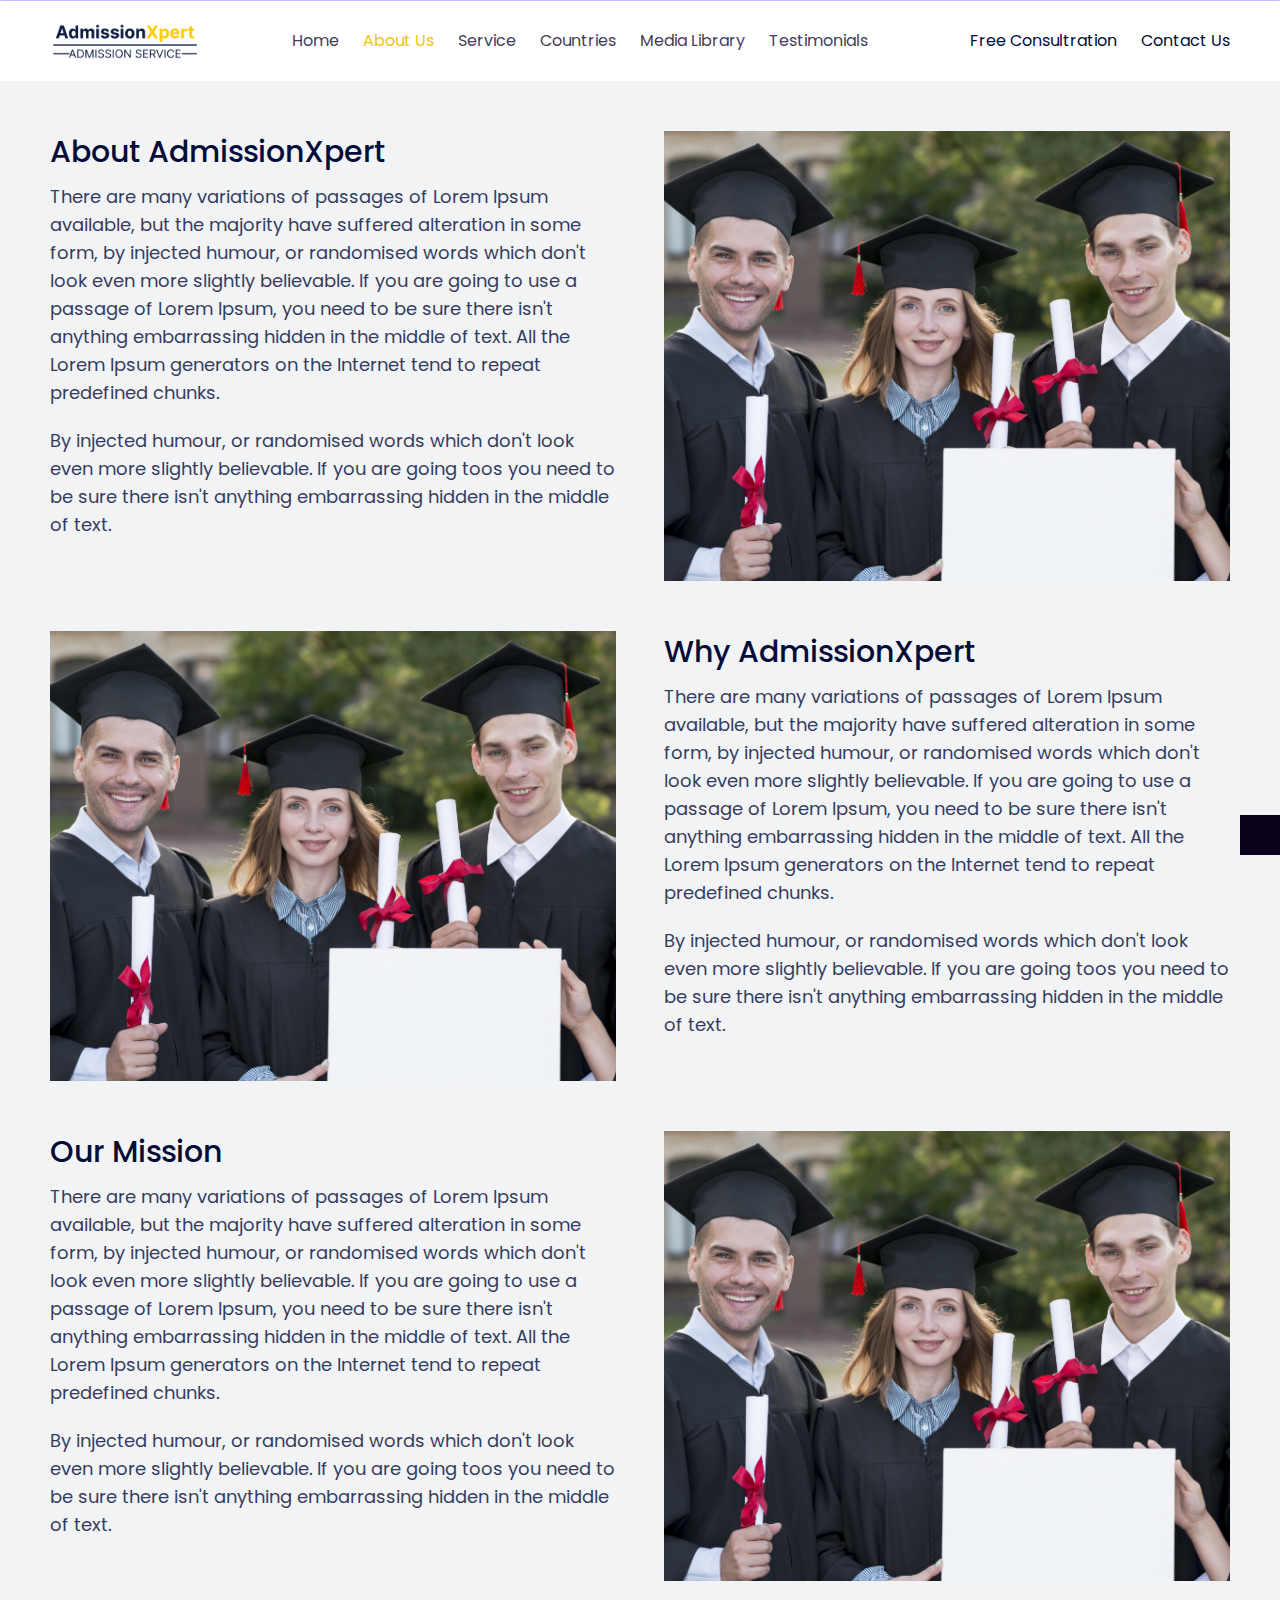
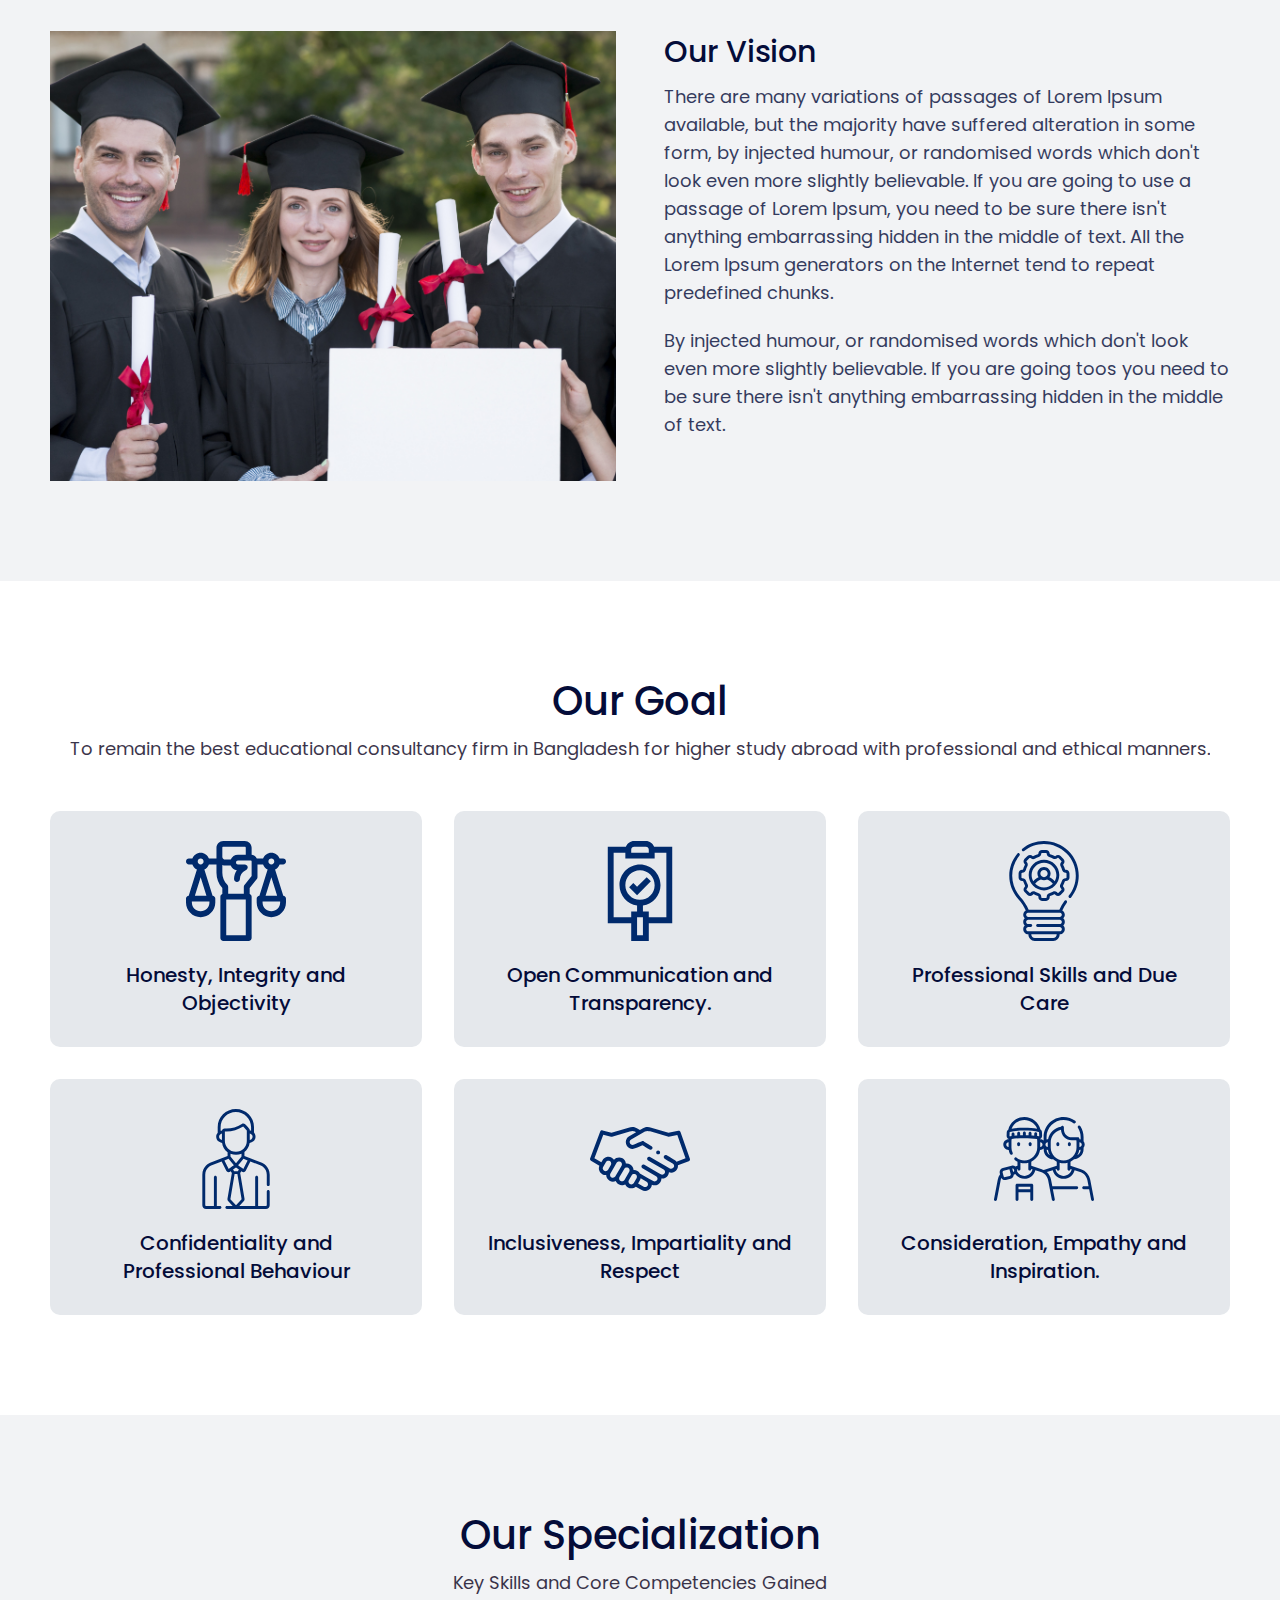
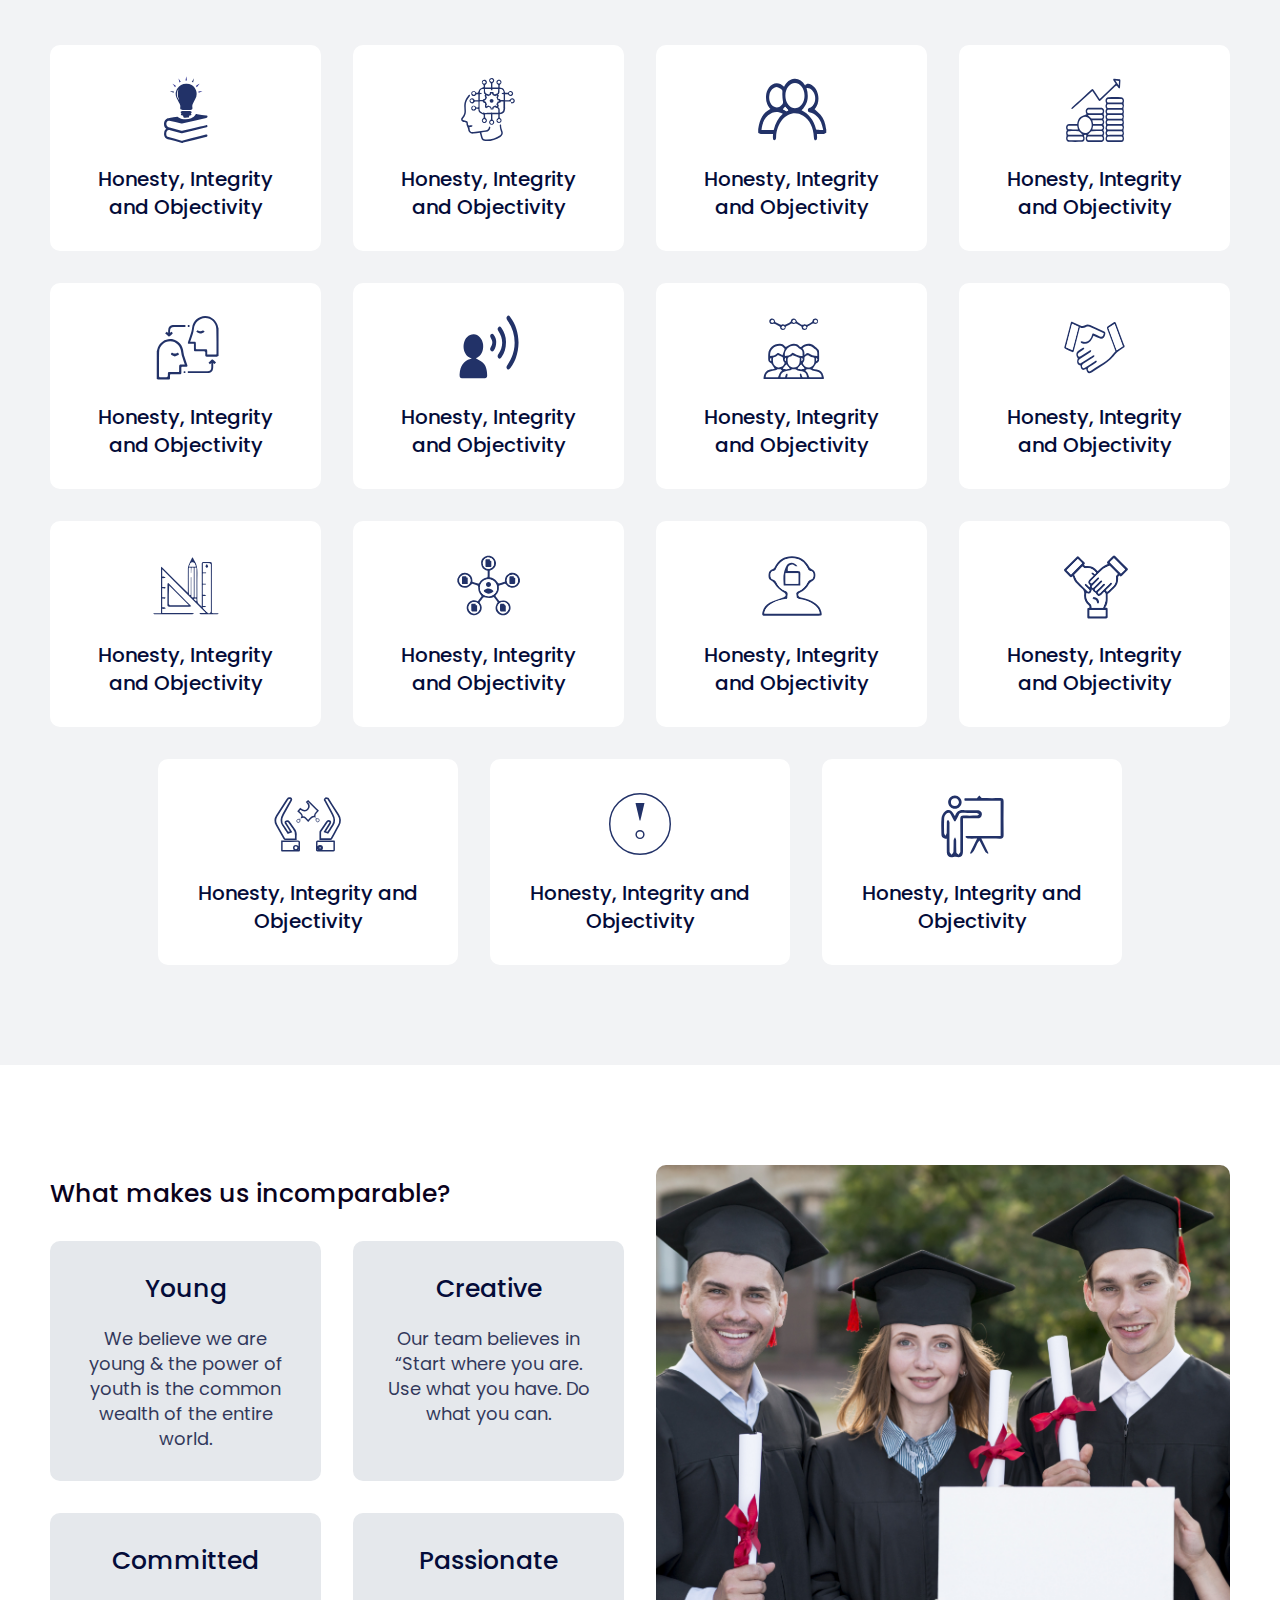
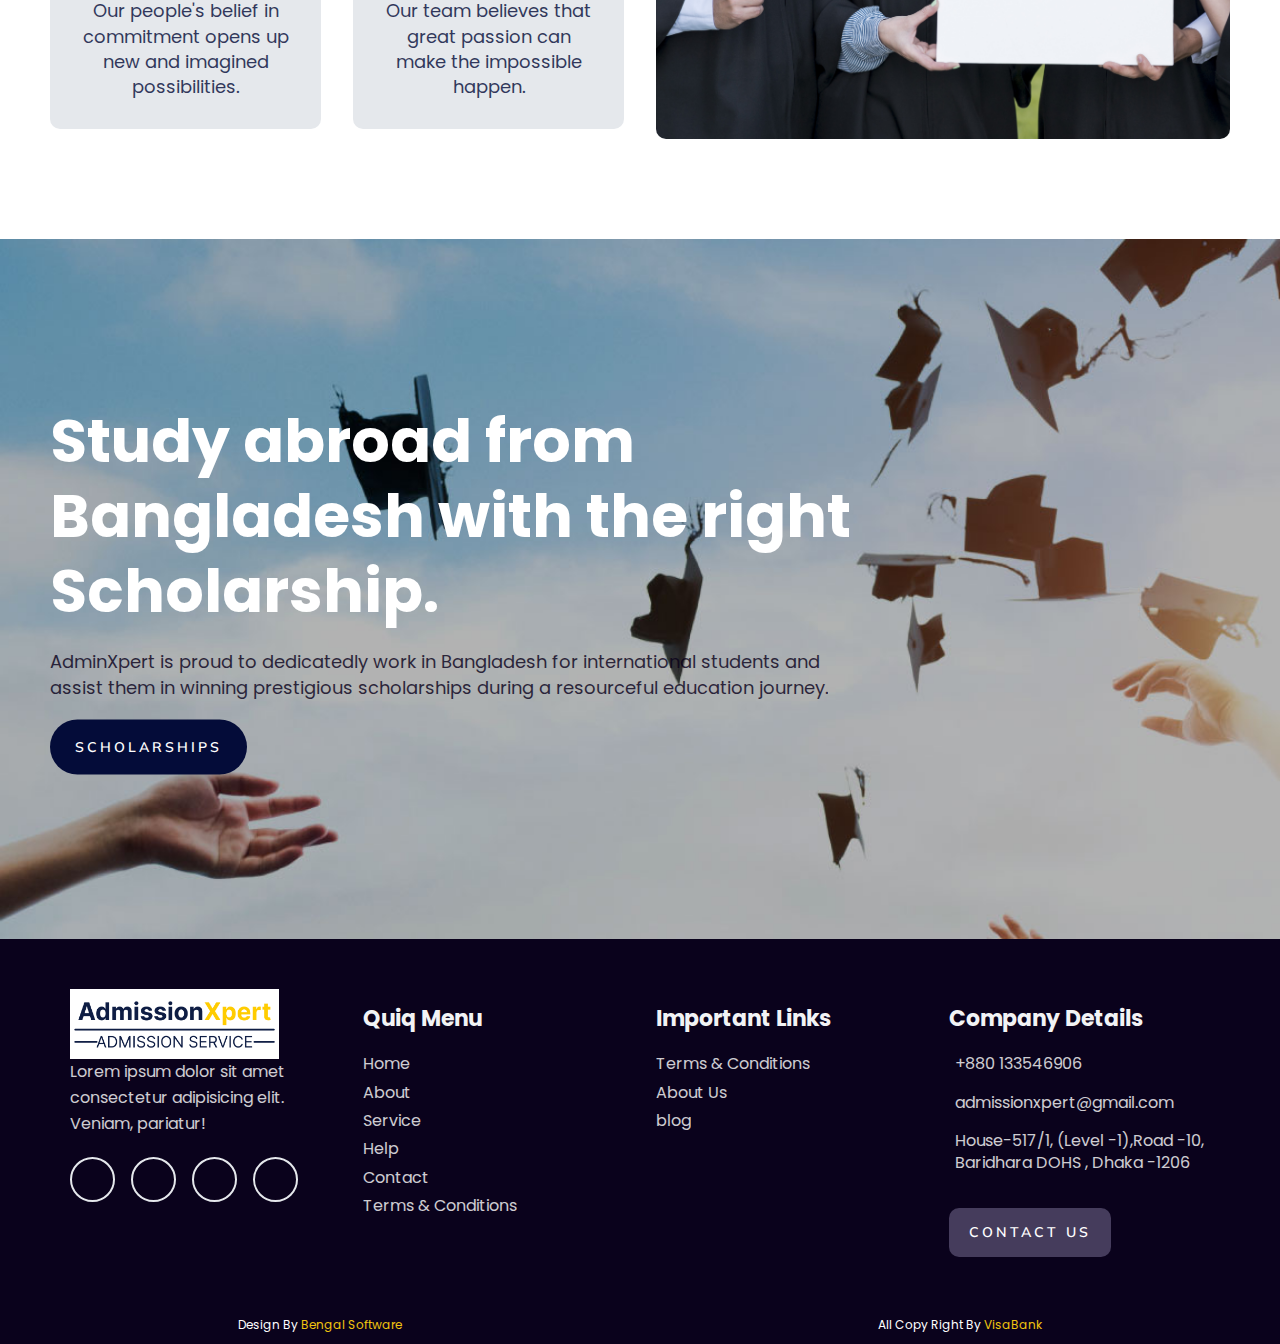
==== about.html @ 328913e7 "Fist Coomit in 2024 - Service page desing" ====
<!doctype html>
<html class="no-js" lang="zxx">
<head>
    <meta charset="utf-8">
    <meta http-equiv="x-ua-compatible" content="ie=edge">
    <title> AdmissionXpert | Home</title>
    <meta name="description" content="">
    <meta name="viewport" content="width=device-width, initial-scale=1">
    <link rel="icon" type="image/x-icon" href="/assets/img/logo/pavicon.icon">
    <link rel="manifest" href="site.webmanifest">
    
    <link rel="preconnect" href="https://fonts.googleapis.com">
    <link rel="preconnect" href="https://fonts.gstatic.com" crossorigin>
    <link href="https://fonts.googleapis.com/css2?family=Inter:wght@100;500;700&family=Open+Sans:wght@300;400;500;700&family=Poppins:wght@200;300;400;500;700;900&display=swap" rel="stylesheet">
    <script src="https://kit.fontawesome.com/9f57283aa3.js" crossorigin="anonymous"></script>
    
    <!-- Style & Responsive style sheet -->
	<link rel="stylesheet" href="assets/css/style.css">
	<link rel="stylesheet" href="assets/css/responsive.css">
</head>
<body>
    <div class="main-">
        <!-- ? Preloader Start -->
        <div id="preloader-active">
            <div class="preloader d-flex align-items-center justify-content-center">
                <div class="preloader-inner position-relative">
                    <div class="preloader-circle"></div>
                    <div class="preloader-img pere-text">
                        <img src="" alt="">
                    </div>
                </div>
            </div>
        </div>
        <!-- Header------ -->
        <header  id="fixtNavbar">
            <div class="header">
                <div class="container">
                    <div class="row">
                        <div class="col left">
                            <div class="logo">
                                <a href="./index.html">
                                    <img src="./assets/img/logo/Admissionxpert.png" alt="">
                                </a>
                            </div>
                        </div>
                        <div class="col main-nev">
                            <div class="nev">
                                <ul>
                                    <li><a href="./index.html">Home</a></li>
                                    <li>
                                        <a class="active-nav">About Us <i class="fa-solid fa-caret-down"></i></a>
                                        <div class="menu-dropdown">
                                            <ul>
                                                <li><a href="" class="active-nav"> About AdmissionXpert</a><span> > </span></li>
                                                <li><a href="./specialization.html"> Our Specialization</a><span> > </span></li>
                                                <li><a href="./ceo.html">CEO Message</a><span> > </span></li>
                                            </ul>
                                        </div>
                                    </li>
                                    <li>
                                        <a>Service <i class="fa-solid fa-caret-down"></i></a>
                                        <div class="menu-dropdown">
                                            <ul>
                                                <li><a href="./service.html">Career Counseling</a><span> > </span></li>
                                                <li><a href="./service.html">University Selection</a><span> > </span></li>
                                                <li><a href="./service.html">Course and Program Selection</a><span> > </span></li>
                                                <li><a href="./service.html">Scholarship</a><span> > </span></li>
                                                <li><a href="./service.html">Documentation</a><span> > </span></li>
                                                <li><a href="./service.html">Application</a><span> > </span></li>
                                                <li><a href="./service.html">Visa Application</a><span> > </span></li>
                                                <li><a href="./service.html">Health Insurance</a><span> > </span></li>
                                                <li><a href="./service.html">Refusal Case Analysis & Reopening</a><span> > </span></li>
                                                <li><a href="./service.html">Air Ticketing</a><span> > </span></li>
                                                <li><a href="./service.html">Overseas Job Assistance</a><span> > </span></li>
                                                <li><a href="./service.html">Migration and Skill assessment</a><span> > </span></li>
                                                <li><a href="./service.html">Investment Visa</a><span> > </span></li>
                                                <li><a href="./service.html">Work permit</a><span> > </span></li>
                                                <li><a href="./service.html">EB3 Visa</a><span> > </span></li>
                                                <li><a href="./service.html">English/PTE/Duolingo</a><span> > </span></li>
                                            </ul>
                                        </div>
                                    </li> 
                                    <li>
                                        <a>Countries <i class="fa-solid fa-caret-down"></i></a>
                                        <div class="menu-dropdown">
                                            <ul>
                                                <li><a href="">Australia</a><span> > </span></li>
                                                <li><a href="">Canada</a><span> > </span></li>
                                                <li><a href="">UK</a><span> > </span></li>
                                                <li><a href="">USA</a><span> > </span></li>
                                                <li><a href="">Malaysia</a><span> > </span></li>
                                                <li><a href="">NZ</a><span> > </span></li>
                                                <li><a href="">South Korea</a><span> > </span></li>
                                                <li><a href="">Japan</a><span> > </span></li>
                                                <li><a href="">UAE</a><span> > </span></li>
                                                <li><a href="">Finland</a><span> > </span></li>
                                                <li><a href="">Denmark</a><span> > </span></li>
                                                <li><a href="">Sweden</a><span> > </span></li>
                                                <li><a href="">France</a><span> > </span></li>
                                                <li><a href="">Italy</a><span> > </span></li>
                                                <li><a href="">Malta</a><span> > </span></li>
                                            </ul>
                                        </div>
                                    </li> 
                                    <li>
                                        <a>Media Library <i class="fa-solid fa-caret-down"></i></a>
                                        <div class="menu-dropdown">
                                            <ul>
                                                <li><a href=""> Blog's</a><span> > </span></li>
                                                <li><a href="">News & Events</a><span> > </span></li>
                                                <li><a href="">Gallery</a><span> > </span></li>
                                            </ul>
                                        </div>
                                    </li>   
                                    <li><a href="">Testimonials</a></li>      
                                </ul>
                            </div>
                        </div>
                        <div class="col right">
                            <a href="./login.html">Free Consultration</a>
                            <a href="./login.html">Contact Us</a>
                        </div>
                        <div class="col mobile-menu">
                            <span onclick="showFunction()"><i class="fa-solid fa-bars"></i></span>
                        </div>
                    </div>
                </div>
                <div class="mobile-nav"  id="showMenu">
                    <ul>
                        <li><a href="./index.html" class="active-nav">Home</a></li>
                        <li><a href="./about.html">About Us</a></li>
                        <li>
                            <a onclick="showMoileMenuOne()">Services <i class="fa-solid fa-caret-down" id="mobileMenuIconOne"></i></a>
                            <div class="mobile-dropdown" id="mobileDropdownOne">
                                <ul>
                                    <li><a onclick="showRequestForm()">List Property</a></li>
                                    <li><a href="./nrb-service.html">NRB Service</a></li>
                                    <li><a href="./home-loan.html">Home Loan Assinstace</a></li>
                                </ul>
                            </div>
                        </li>
                        <li>
                            <a onclick="showMoileMenuTwo()">Media Library <i class="fa-solid fa-caret-down" id="mobileMenuIconTwo"></i></a>
                            <div class="mobile-dropdown" id="mobileDropdownTwo">
                                <ul>
                                    <li><a href="">Youtube Video</a></li>
                                    <li><a href="">Facebook Video</a></li>
                                    <li><a href="./blog.html">Blog's</a></li>
                                </ul>
                            </div>
                        </li>
                        <li><a href="./contact.html">Contact</a></li>  
                    </ul>
                    <div class="menu-logo">
                        <!-- <img src="./assets/img/logo/Visa bank.png" alt=""> -->
                    </div>
                </div>
            </div>
        </header>
        <!-- About admission xpert----- -->
        <section class="ser-details">
            <div class="container">
                <div class="ser-details-content">
                    <div class="left">
                        <h3>About AdmissionXpert</h3>
                        <p>There are many variations of passages of Lorem Ipsum available, but the majority have suffered alteration in some form, by injected humour, or randomised words which don't look even more slightly believable. If you are going to use a passage of Lorem Ipsum, you need to be sure there isn't anything embarrassing hidden in the middle of text. All the Lorem Ipsum generators on the Internet tend to repeat predefined chunks.</p>
                        
                        <p>By injected humour, or randomised words which don't look even more slightly believable. If you are going toos you need to be sure there isn't anything embarrassing hidden in the middle of text.</p>
                    </div>
                    <div class="right">
                        <div class="ser-img-wrapper">
                            <img src="./assets/img/gallery/commonImage.jpg" alt="">
                        </div>
                    </div>
                </div>
                <div class="ser-details-content">
                    <div class="left">
                        <h3>Why AdmissionXpert</h3>
                        <p>There are many variations of passages of Lorem Ipsum available, but the majority have suffered alteration in some form, by injected humour, or randomised words which don't look even more slightly believable. If you are going to use a passage of Lorem Ipsum, you need to be sure there isn't anything embarrassing hidden in the middle of text. All the Lorem Ipsum generators on the Internet tend to repeat predefined chunks.</p>
                        
                        <p>By injected humour, or randomised words which don't look even more slightly believable. If you are going toos you need to be sure there isn't anything embarrassing hidden in the middle of text.</p>
                    </div>
                    <div class="right">
                        <div class="ser-img-wrapper">
                            <img src="./assets/img/gallery/commonImage.jpg" alt="">
                        </div>
                    </div>
                </div>
                <div class="ser-details-content">
                    <div class="left">
                        <h3>Our Mission</h3>
                        <p>There are many variations of passages of Lorem Ipsum available, but the majority have suffered alteration in some form, by injected humour, or randomised words which don't look even more slightly believable. If you are going to use a passage of Lorem Ipsum, you need to be sure there isn't anything embarrassing hidden in the middle of text. All the Lorem Ipsum generators on the Internet tend to repeat predefined chunks.</p>
                        
                        <p>By injected humour, or randomised words which don't look even more slightly believable. If you are going toos you need to be sure there isn't anything embarrassing hidden in the middle of text.</p>
                    </div>
                    <div class="right">
                        <div class="ser-img-wrapper">
                            <img src="./assets/img/gallery/commonImage.jpg" alt="">
                        </div>
                    </div>
                </div>
                <div class="ser-details-content">
                    <div class="left">
                        <h3>Our Vision</h3>
                        <p>There are many variations of passages of Lorem Ipsum available, but the majority have suffered alteration in some form, by injected humour, or randomised words which don't look even more slightly believable. If you are going to use a passage of Lorem Ipsum, you need to be sure there isn't anything embarrassing hidden in the middle of text. All the Lorem Ipsum generators on the Internet tend to repeat predefined chunks.</p>
                        
                        <p>By injected humour, or randomised words which don't look even more slightly believable. If you are going toos you need to be sure there isn't anything embarrassing hidden in the middle of text.</p>
                    </div>
                    <div class="right">
                        <div class="ser-img-wrapper">
                            <img src="./assets/img/gallery/commonImage.jpg" alt="">
                        </div>
                    </div>
                </div>
            </div>
        </section>
        <!-- Out Goal-------------- -->
        <section class="goal">
            <div class="container">
                <div class="goal-content">
                    <div class="goal-header">
                        <h1 class="title">Our Goal</h1>
                        <p class="sub-title">To remain the best educational consultancy firm in Bangladesh for higher study abroad with professional and ethical manners.</p>
                    </div>
                    <div class="goal-body">
                        <div class="card">
                            <div class="img-wrapper">
                                <img src="./assets/img/project-logo/fair.svg" alt="">
                            </div>
                            <h3>Honesty, Integrity and Objectivity</h3>
                        </div>
                        <div class="card">
                            <div class="img-wrapper">
                                <img src="./assets/img/project-logo/transparency.svg" alt="">
                            </div>
                            <h3>Open Communication and Transparency.</h3>
                        </div>
                        <div class="card">
                            <div class="img-wrapper">
                                <img src="./assets/img/project-logo/skill.svg" alt="">
                            </div>
                            <h3>Professional Skills and Due Care</h3>
                        </div>
                        <div class="card">
                            <div class="img-wrapper">
                                <img src="./assets/img/project-logo/employee.svg" alt="">
                            </div>
                            <h3>Confidentiality and Professional Behaviour</h3>
                        </div>
                        <div class="card">
                            <div class="img-wrapper">
                                <img src="./assets/img/project-logo/handshake.svg" alt="">
                            </div>
                            <h3>Inclusiveness, Impartiality and Respect</h3>
                        </div>
                        <div class="card">
                            <div class="img-wrapper">
                                <img src="./assets/img/project-logo/friend.svg" alt="">
                            </div>
                            <h3>Consideration, Empathy and Inspiration.</h3>
                        </div>
                    </div>
                </div>
            </div>
        </section>
        <!-- Out Specialization-------------- -->
        <section class="Specialization">
            <div class="container">
                <div class="Specialization-content">
                    <div class="Specialization-header">
                        <h1 class="title">Our Specialization</h1>
                        <p class="sub-title">Key Skills and Core Competencies Gained</p>
                    </div>
                    <div class="Specialization-body">
                        <div class="card">
                            <div class="img-wrapper">
                                <img src="./assets/img/project-logo/knowledge.svg" alt="">
                            </div>
                            <h3>Honesty, Integrity and Objectivity</h3>
                        </div>
                        <div class="card">
                            <div class="img-wrapper">
                                <img src="./assets/img/project-logo/Intelligence.svg" alt="">
                            </div>
                            <h3>Honesty, Integrity and Objectivity</h3>
                        </div>
                        <div class="card">
                            <div class="img-wrapper">
                                <img src="./assets/img/project-logo/student-life.svg" alt="">
                            </div>
                            <h3>Honesty, Integrity and Objectivity</h3>
                        </div>
                        <div class="card">
                            <div class="img-wrapper">
                                <img src="./assets/img/project-logo/marketing.svg" alt="">
                            </div>
                            <h3>Honesty, Integrity and Objectivity</h3>
                        </div>
                        <div class="card">
                            <div class="img-wrapper">
                                <img src="./assets/img/project-logo/empathy.svg" alt="">
                            </div>
                            <h3>Honesty, Integrity and Objectivity</h3>
                        </div>
                        <div class="card">
                            <div class="img-wrapper">
                                <img src="./assets/img/project-logo/voice-tones.svg" alt="">
                            </div>
                            <h3>Honesty, Integrity and Objectivity</h3>
                        </div>
                        <div class="card">
                            <div class="img-wrapper">
                                <img src="./assets/img/project-logo/customer-needs.svg" alt="">
                            </div>
                            <h3>Honesty, Integrity and Objectivity</h3>
                        </div>
                        <div class="card">
                            <div class="img-wrapper">
                                <img src="./assets/img/project-logo/relationships.svg" alt="">
                            </div>
                            <h3>Honesty, Integrity and Objectivity</h3>
                        </div>
                        <div class="card">
                            <div class="img-wrapper">
                                <img src="./assets/img/project-logo/creative.svg" alt="">
                            </div>
                            <h3>Honesty, Integrity and Objectivity</h3>
                        </div>
                        <div class="card">
                            <div class="img-wrapper">
                                <img src="./assets/img/project-logo/multiple-tasks.svg" alt="">
                            </div>
                            <h3>Honesty, Integrity and Objectivity</h3>
                        </div>
                        <div class="card">
                            <div class="img-wrapper">
                                <img src="./assets/img/project-logo/open-mind.svg" alt="">
                            </div>
                            <h3>Honesty, Integrity and Objectivity</h3>
                        </div>
                        <div class="card">
                            <div class="img-wrapper">
                                <img src="./assets/img/project-logo/teamwork.svg" alt="">
                            </div>
                            <h3>Honesty, Integrity and Objectivity</h3>
                        </div>
                        <div class="card">
                            <div class="img-wrapper">
                                <img src="./assets/img/project-logo/effective-work.svg" alt="">
                            </div>
                            <h3>Honesty, Integrity and Objectivity</h3>
                        </div>
                        <div class="card">
                            <div class="img-wrapper">
                                <img src="./assets/img/project-logo/attention.svg" alt="">
                            </div>
                            <h3>Honesty, Integrity and Objectivity</h3>
                        </div>
                        <div class="card">
                            <div class="img-wrapper">
                                <img src="./assets/img/project-logo/training.svg" alt="">
                            </div>
                            <h3>Honesty, Integrity and Objectivity</h3>
                        </div>
                    </div>
                </div>
            </div>
        </section>
        <!--incomparable section--------------------------- -->
        <section class="incomparable">
            <div class="container">
                <div class="incomparable-content">
                    <div class="left">
                        <h3>What makes us incomparable?</h3>
                        <div class="left-body">
                            <div class="card">
                                <h3>Young</h3>
                                <p>We believe we are young & the power of youth is the common wealth of the entire world.</p>
                            </div>
                            <div class="card">
                                <h3>Creative</h3>
                                <p>Our team believes in “Start where you are. Use what you have. Do what you can.</p>
                            </div>
                            <div class="card">
                                <h3>Committed</h3>
                                <p>Our people's belief in commitment opens up new and imagined possibilities.</p>
                            </div>
                            <div class="card">
                                <h3>Passionate</h3>
                                <p>Our team believes that great passion can make the impossible happen.</p>
                            </div>
                        </div>
                    </div>
                    <div class="right">
                        <div class="img-wrapper">
                            <img src="./assets/img/gallery/commonImage.jpg" alt="">
                        </div>
                    </div>
                </div>
            </div>
        </section>
        <!-- Scholarship----------------- -->
        <section class="scholarship">
            <div class="container">
                <div class="scholarship-content">
                    <div class="scholarship-body">
                        <h1>Study abroad from Bangladesh with the right Scholarship.</h1>
                        <p>AdminXpert is proud to dedicatedly work in Bangladesh for international students and assist them in winning prestigious scholarships during a resourceful education journey.</p>
                        <a href="" class="btn">Scholarships <i class="fa-solid fa-arrow-right-long"></i></a>
                    </div>
                </div>
            </div>
        </section>


        <!--? Footer Section--------------------------------->
        <footer>
            <section class="footer">
                <div class="container">
                    <div class="footer-content">
                        <div class="row">
                            <div class="col">
                                <img src="./assets/img/logo/Admissionxpert.png" alt="">
                                <!-- <h3>Real Estate</h3> -->
                                <p>Lorem ipsum dolor sit amet consectetur adipisicing elit. Veniam, pariatur!</p>
                                <div class="social-icon">
                                    <a href="#"><i class="fa-brands fa-facebook-f"></i></a>
                                    <a href="#"><i class="fa-brands fa-twitter"></i></a>
                                    <a href="#"><i class="fa-brands fa-youtube"></i></a>
                                    <a href="#"><i class="fa-brands fa-instagram"></i></i></i></a>
                                </div>
                            </div>
                            <div class="col">
                                <h3>Quiq Menu</h3>
                                <ul>
                                    <li><a href="./index.html">Home</a></li>
                                    <li><a href="./about.html">About</a></li>
                                    <li><a href="./service.html">Service</a></li>
                                    <li><a href="">Help</a></li>
                                    <li><a href="./contact.html">Contact</a></li>
                                    <li><a href="">Terms & Conditions</a></li>
                                </ul>
                            </div>
                            <div class="col">
                                <h3>Important Links</h3>
                                <ul>
                                    <li><a href="">Terms & Conditions</a></li>
                                    <li><a href="./about.html">About Us</a></li>
                                    <li><a href="./blog.html">blog</a></li>
                                </ul>
                            </div>
                            <div class="col">
                                <h3>Company Details</h3>
                                <ul>
                                    <li class="footer-address"><i class="fa-solid fa-phone"></i><a href=""> +880 133546906</a></li>
                                    <li class="footer-address"><i class="fa-solid fa-phone"></i><a href=""> admissionxpert@gmail.com</a></li>
                                    <li class="footer-address"><i class="fa-solid fa-location-dot"></i> <a href="">House-517/1, (Level -1),Road -10, Baridhara DOHS , Dhaka -1206</a></li>
                                </ul>
                                <a href="./contact.html" class="btn">Contact Us</a>
                            </div>
                        </div>
                    </div>
                </div>
                <div class="footer-end">
                    <div class="left">
                        <i class="fa-sharp fa-regular fa-copyright"></i>
                        Design By <span><a href="https://www.bengalsoftware.com/" target="_blank" title="Visit Our Website">Bengal Software</a></span>
                    </div>
                    <div class="right">
                        <i class="fa-sharp fa-regular fa-copyright"></i>
                        All Copy Right By <span>VisaBank</span>
                    </div>
                </div>
            </section>
        </footer>
        <!-- Messenger----- -->
        <!-- <div class="messenger" onclick="showRequestForm()">
            <i class="fa-brands fa-facebook-messenger"></i>
        </div> -->
        <!-- WhatsApp----- -->
        <!-- <div class="whatsapp" onclick="showRequestForm()">
            <i class="fa-brands fa-whatsapp"></i>
        </div> -->
        <!-- Requst Form -->
        <div class="request-form" id="request-form">
            <div class="request-form-header">
                <h3>Submit Request</h3>
                <i onclick="closerRequestForm()" class="fa-solid fa-xmark"></i>
            </div>
            <div class="subtitle">
                <p>Please provide all the necessary information below for a more efficient and effective service.</p>
            </div>
            <div class="request-form-body">
                <form action="#">
                    <div class="row">
                        <label for="name">Name</label>
                        <input type="text" name="name" id="" class="name" placeholder="Enter Your Full Name"> 
                    </div>
                    <div class="row">
                        <label for="phone">Email</label>
                        <input type="text" name="phone" id="" class="phone" placeholder="Enter Your Email"> 
                    </div>
                    <div class="row">
                        <label for="phone">Phone</label>
                        <input type="text" name="phone" id="" class="phone" placeholder="Enter Your Full Phone"> 
                    </div>
                    <div class="row">
                        <label for="subbject">Purpose</label>
                        <select class="slider-input" name="" id="">
                            <option value="one">Sell</option>
                            <option value="one">Rent</option>
                        </select>
                    </div>
                    <div class="row">
                        <label for="subbject">Property type</label>
                        <select class="slider-input" name="" id="">
                            <option value="one">Residential</option>
                            <option value="one">Commercial</option>
                            <option value="one">Land</option>
                        </select>
                    </div>
                    <div class="row">
                        <label for="subbject">Select Location</label>
                        <select class="slider-input" name="" id="">
                            <option value="one">Badda</option>
                            <option value="one">Uttura</option>
                            <option value="one">Bashundhara</option>
                            <option value="one">Rampura</option>
                            <option value="one">Mirpur</option>
                        </select>
                    </div>
                    <button class="btn">Send Request</button>
                </form>
            </div>
        </div>

        <!-- Scroll Up -->
        <div id="back-top" title="Go to Top">
            <a href="./index.html"> <i class="fas fa-level-up-alt"></i></a>
        </div>
    </div>
    <!-- JS here -->

    <script src="./assets/js/vendor/modernizr-3.5.0.min.js"></script>
    <!-- Jquery, Popper, Bootstrap -->
    <!-- <script src="./assets/js/vendor/jquery-1.12.4.min.js"></script> -->
    <script src="./assets/js/popper.min.js"></script>
    <script src="./assets/js/bootstrap.min.js"></script>
    <!-- Jquery Mobile Menu -->
    <script src="./assets/js/jquery.slicknav.min.js"></script>

    <!-- Jquery Slick , Owl-Carousel Plugins -->
    <script src="./assets/js/owl.carousel.min.js"></script>
    <script src="./assets/js/slick.min.js"></script>
    <!-- One Page, Animated-HeadLin -->
    <script src="./assets/js/wow.min.js"></script>
    <script src="./assets/js/animated.headline.js"></script>
    <script src="./assets/js/jquery.magnific-popup.js"></script>

    <!-- Date Picker -->
    <script src="./assets/js/gijgo.min.js"></script>
    <!-- Nice-select, sticky -->
    <script src="./assets/js/jquery.nice-select.min.js"></script>
    <script src="./assets/js/jquery.sticky.js"></script>
    <!-- Progress -->
    <script src="./assets/js/jquery.barfiller.js"></script>
    
    <!-- counter , waypoint,Hover Direction -->
    <script src="./assets/js/jquery.counterup.min.js"></script>
    <script src="./assets/js/waypoints.min.js"></script>
    <script src="./assets/js/jquery.countdown.min.js"></script>
    <script src="./assets/js/hover-direction-snake.min.js"></script>

    <!-- contact js -->
    <script src="./assets/js/contact.js"></script>
    <script src="./assets/js/jquery.form.js"></script>
    <script src="./assets/js/jquery.validate.min.js"></script>
    <script src="./assets/js/mail-script.js"></script>
    <script src="./assets/js/jquery.ajaxchimp.min.js"></script>
    
    <!-- Jquery Plugins, main Jquery -->	
    <script src="./assets/js/plugins.js"></script>
    <script src="./assets/js/main.js"></script>

    <!-- Script Js -->
    <script src="./assets/js/script.js"></script>
    
    </body>
</html>
---- assets/css/style.css ----
/* Theme Description
-------------------------------------------------

	  Theme Name:
	  Author:
	  Support:
	  Description:
	  Version:
	  
------------------------------------------------- 
*/
/* CSS Index
-------------------------------------------------

	1. Theme default css
	2. header
	3. slider
	4. about-area
	5. features-box
	6. department
	7. team
	8. video-area
	9. counter
	10. footer

-------------------------------------------------
*/
/*--------------- ---- Responsive --------------------------*/
/*-------------   Color Variable  --------------*/
@import url("https://fonts.googleapis.com/css2?family=Muli:wght@300;400;500;600;700;800;900&display=swap");
/* line 33, C:/Users/HP/Desktop/jun-2020/278.Internet_service/assets/scss/_color.scss */

/**************************************************************/
/*********************** Default Style ************************/
/**************************************************************/
/* ********************** */
/* DEFAULT COLOR VARIAVLE FOR ALL ELEMENTS*/
/* ********************** */

:root{
  --primary-color: #f1c40f;
  --secondary-color: #040C39;
  --secondary-over-dark-color: #453c5c;
  
  --white-color: #ffffff;
  --light-bg-color: #f2f3f5;
  --light-text-color: #7cB99a;
  --border-color: #e5e8ec;
  --dark-color: #0a021c;
  
  --font-small: 13px;
  --font-smaller: 11px;

  --fW3: 300;
  --fW4: 400;
  --fW6: 600;
  --fW7: 700;
  --fW8: 800;
}

/* ********************** */
/* DEFAULT COLOR VARIAVLE FOR ALL ELEMENTS*/
/* ********************** */



/* ********************** */
/* DEFAULT CSS FOR ALL ELEMENTS*/
/* ********************** */
*{
  padding: 0;
  margin: 0;
}
*,::before,::after{
  box-sizing: border-box;
}

body{
  font-family: 'Inter', sans-serif;
  font-family: 'Open Sans', sans-serif;
  font-family: 'Poppins', sans-serif;
  font-size: 16px;
  font-weight: 400;
  line-height: 1.4;
  color: var(--dark-color);
  background-color: var(--white-color);
}
a{
  text-decoration: none;
  color: inherit;
  -webkit-tap-highlight-color: transparent;
}
p{
  opacity: 80%;
}
ul{
  list-style: none;
}
img{
  max-width: 100%; 
  vertical-align: middle;
}
strong{
  font-weight: 800;
}
table{
  border-collapse: collapse; 
  border-spacing: 0;
}
input::placeholder{
  font:inherit;
}
h1,h2,h3,h4{
  font-family: 'Poppins', sans-serif;
}
h1{
  font-size: calc(1.3em + 1vw);
  font-weight: 800;
  line-height: 1;
}
h2{
  font-size: 2.5em;
}
h3{
  font-size: 1.2em;
  font-weight: 700;
}
h4{
  font-size: 1em;
  font-weight: 600;
}
.active{
  background-color: var(--primary-color) !important;
}
.active-nav{
  color: var(--primary-color) !important;
}
.active-dropdown{
  color: var(--primary-color) !important;
}
.title{
  font-size: 40px;
  margin-bottom: 15px;
  color: var(--secondary-color);
  font-weight: 500;
  text-align: center;
}
.sub-title{
  font-size: 18px;
  text-align: center;
}
/* ********************** */
/* DEFAULT CSS FOR ALL ELEMENTS*/
/* ********************** */



/* ********************** */
/* REUSED CSS FOR STYLE*/
/* ********************** */
.container{
  max-width: 1200px;
  margin: 0 auto;
  padding: 0 10px;
}
.colum{
  margin-left: 0.938em;
  margin-right: 0.938em;
}
.colum .row{
  padding: 0.938em;
}
.flexwrap{
  display: flex;
  flex-wrap: wrap;
}
.flexcenter{
  display: flex;
  align-items: center;
  justify-content: center;
}
.flexitem{
  display: flex;
  align-items: center;
}
.fextcol{
  display: flex;
  flex-direction: column;
  gap: 1em;
}



.main-links a:hover{
  color: var(--secondary-color);
}
.second-links a:hover{
  color: var(--light-text-color);
}

.icon-small, .icon-large{
  display: flex;
  align-items: center;
  padding: 0 0.25em;
  font-weight: normal;
}
.icon-small{
  font-size: 1.25em;
  margin-left: auto;
}
.icon-large{
  font-size: 1.75em;
  padding: 0 0.75 0 0;
}
.btn {
  background: var(--secondary-color);
  color: #ffffff;
  display: inline-block;
  padding: 18px 25px;
  font-family: "Muli", sans-serif;
  font-size: 14px;
  font-weight: 600;
  border: 0;
  border-radius: 50px;
  letter-spacing: 3px;
  text-align: center;
  text-transform: uppercase;
  cursor: pointer;
  text-decoration: none;
  transition: all .3s;
}
.btn:hover {
  background: var(--primary-color);

}

.effective-btn {
  width: 320px;
  height: 60px;
  text-align: left;
  display: block;
  border: 2px solid var(--primary-color);
  font-size: 20px;
  line-height: 60px;
  margin-top: 4%;
  border-radius: 50px;
  color: rgb(255, 255, 255);
  font-weight: 500;
  cursor: pointer;
  transition: all 0.3s ease 0s;
  position: relative;
  padding: 0px 20px;
  text-decoration: none;
  z-index: 2;
}

.effective-btn i {
  width: 58px;
  height: 58px;
  border-radius: 100px;
  background-color: var(--primary-color);
  display: inline-block;
  line-height: 58px;
  position: absolute;
  top: -1px;
  right: -1px;
  text-align: right;
  padding-right: 18px;
  z-index: -1;
  transition: all 0.3s ease 0s;
}

.effective-btn:hover i {
  width: 320px;
  color: rgb(255, 255, 255);
}

.light-btn{
  font-size: 16px;
  font-weight: 300;
  color: var(--secondary-dark-color);
  transition: .3s;
}
.light-btn:hover{
  color: var(--primary-color);
}
.effective-btn:hover {
  color: rgb(255, 255, 255);
  text-decoration: none;
}
.carusal-btn{
  padding: 10px 20px;
  border: transparent;
  background-color: var(--primary-color);
  color: var(--white-color);
  cursor: pointer;
  transition: .3s;
}
.carusal-btn:hover{
  background-color: var(--secondary-dark-color);
}
a{
  text-decoration: none;
}
ul{
  list-style: none;
}
.sticky {
  position: fixed;
  top: 0;
  width: 100%;
  z-index: 9999;
}
div#preloader-active {
  height: 1px;
}
/* Header--------------------------------------------------------------------- */
.main{
  position: relative;
}
.header{
  width: 100%;
  height: 80px;
  background-color: var(--white-color);
  color: var(--secondary-color);
  position: relative;
  box-shadow: 0px 0px 3px #794afa;
}
.header .row{
  display: flex;
  flex-direction: row;
  flex-wrap: wrap;
  justify-content: space-between;
  align-items: center;
  gap: 1em;
}
.header .row .col{
  /* flex: 1; */
  width: fit-content;
}
.header .row .col .logo{
  width: fit-content;
  position: relative;
  /* padding-left: 5px; */
}
.header .row .col .logo img{
  width: auto;
  height: 60px;
  cursor: pointer;
  padding: 5px 0;
}
.header .row .col .nev ul{
  display: flex;
  flex-direction: row;
  align-content: center;
  align-items: center;
  gap: 1.5em;
  list-style: none;
  padding-right: 10px;
}
.header .row .col .nev ul li{
  position: relative;
}
.header .row .col .nev ul li a{
  cursor: pointer;
  font-size: 16px !important;
}
.header .row .col .nev ul li a:hover{
  color: var(--primary-color);
}
.header .row .col .nev ul li .menu-dropdown{
  position: absolute;
  width: auto;
  /* height: auto; */
  max-height: 0px;
  overflow: hidden;
  background-color: var(--white-color);
  box-shadow: 0 3px 10px rgb(0 0 0 / 0.2);
  transition: max-height 0.5s;
  z-index: 9999;
}
.header .row .col .nev ul li .menu-dropdown ul{
  display: flex;
  flex-direction: column;
  flex-wrap: wrap;
  gap: 1.2em;
  padding: 20px;
}
.header .row .col .nev ul li .menu-dropdown ul li{
  flex: 1;
  flex-basis: 100%;
  width: 300px;
  border-bottom: 1px solid var(--border-color);
  display: flex;
  flex-direction: row;
  justify-content: space-between;
  align-items: center;
  color: var(--secondary-color);
  transition: .3s;
}
.header .row .col .nev ul li .menu-dropdown ul li:last-child{
  border-bottom: none;
}
.header .row .col .nev ul li .menu-dropdown ul li:hover{
  transform: translateX(10px);
}
.header .row .col .nev ul li .menu-dropdown ul li a{
  display: block;
  width: 100%;
  height: auto;
  line-height: 20px;
  color: var(--secondary-color);
  cursor: pointer;
}
.header .row .col .nev ul li .menu-dropdown ul li a:hover{
  color: var(--primary-color);
}
.header .row .col .nev ul li:hover .menu-dropdown{
    max-height: 800px;
}

.header .row .col .nev ul li a{
  font-size: 16px;
  color: var(--secondary-over-dark-color);
  font-weight: 400;
  line-height: 80px;
  text-decoration: none;
  transition: all .3s;
}
.header .row .col.right{
  text-align: right;
  display: flex;
  gap: 1.5em;
}
.header .row .col.right a{
  transition: .3s;
}
.header .row .col.right a:hover{
  color: var(--primary-color);
}
.header .row .col.mobile-menu{
  display: none;
}
.mobile-nav{
  display: none;
}
.main-search{
  display: flex;
  flex-direction: row;
  align-items: center;
}
.main-search input{
  width: 200px;
  height: 45px;
  padding: 10px 10px;
  font-size: 16px;
  outline: none;
  border: 1px solid var(--primary-color);
  border-top-left-radius: 5px;
  border-bottom-left-radius: 5px;
}
.main-search button{
  width: 50px;
  height: 45px;
  font-size: 20px;
  border: none;
  background-color: var(--primary-color);
  color: var(--white-color);
  cursor: pointer;
  border-top-right-radius: 5px;
  border-bottom-right-radius: 5px;
}
/* Messenger & WhatsApp------------------------------------- */
.whatsapp, .messenger{
  position: fixed;
  display: flex;
  align-content: center;
  justify-content: center;
  right: 1%;
  width: 60px;
  height: 60px;
  cursor: pointer;
  border-radius: 100px;
  box-shadow: 0 2px 4px rgba(0, 0, 0, 0.527);
}
.whatsapp i, .messenger i{
  font-size: 35px;
  text-align: center;
  line-height: 60px;
  color: var(--white-color);
  transition: .3s;
}
.whatsapp i:hover, .messenger i:hover, .quick-message img:hover{
  transform: scale(120%);
}
/* whatsapp------------------------------------- */
.whatsapp{
  background-color: rgb(8, 153, 8);
  bottom: 15%;
}
.messenger{  
  background-color: #00B2FF;
  bottom: 5%;
}
/* Request Form------------------------------------ */
.request-form{
  position: fixed;
  top: 12%;
  left: 50%;
  transform: translateX(-50%);
  width: 450px;
  height: auto;
  background-color: var(--white-color);
  padding: 30px;
  z-index: 60000;
  box-shadow: 1px 1px 1px 1000px #0000009a;
  border-radius: 10px;
  display: none;
}
.request-form .request-form-header{
  display: flex;
  flex-direction: row;
  justify-content: space-between;
  align-content: center;
  padding-top: 10px;
}
.request-form .request-form-header h3{
  font-size: 20px;
  color: var(--secondary-color);
  opacity: 80%;
  text-transform: uppercase;
}
.request-form .request-form-header i{
  width: 30px;
  height: 30px;
  text-align: center;
  line-height: 30px;
  font-size: 20px;
  border: 1px solid var(--primary-color);
  cursor: pointer;
  color: var(--secondary-dark-color);
  border-radius: 5px;
}
.request-form .subtitle{
  margin-top: 20px;
}
.request-form .request-form-body{
  padding: 20px 0;
}
.request-form .request-form-body form .row{
  display: flex;
  flex-direction: column;
  gap: .2em;
  padding: 5px 0;
}
.request-form .request-form-body form .row label{
  font-size: 18px;
  font-weight: 400;
  color: var(--dark-color);
  opacity: 80%;
}
.request-form .request-form-body form .row input,textarea, select{
  padding: 12px 10px;
  border: 1px solid var(--border-color) !important;
  font-size: 15px;
  font-weight: 300;
  border-radius: 5px;
  outline: none;
}
.request-form .request-form-body form .row textarea{
  min-height: 150px;
  font-size: 15px;
}

.request-form .request-form-body form .row input:focus{
  outline: none;
  border: 1px solid var(--secondary-color);
}
.request-form .request-form-body form .row textarea:focus{
  outline: none;
  border: 1px solid var(--secondary-color);
}
.request-form .request-form-body form button{
  margin-top: 10px;
  border-radius: 0;
  width: 100%;
  border-radius: 5px;
}


/* Go To Top----------------------- */
#back-top{
  position: fixed;
  bottom: 5%;
  right: 0;
  width: 40px;
  height: 40px;
  line-height: 40px;
  text-align: center;
  background-color: var(--dark-color);
  color: var(--white-color);
  cursor: pointer;
}
/* slider---------------------------------- */
.slider{
  width: 100%;
  height: calc(100vh - 80px);
  position: relative;
}
.slider::after{
  content: "";
  width: 100%;
  height: calc(100vh - 80px);
  background-color: #040c3959;
  position: absolute;
  top: 0;
  left: 0;

}
.slider .slider-item{
  width: 100%;
  height: 100%;
  display: none;
  overflow: hidden;
}
/* Fading animation */
slide {
  animation-name: fade;
  animation-duration: 1.5s;
}

@keyframes slide {
  from {opacity: .4} 
  to {opacity: 1}
}
.slider .slider-item img{
  width: 100%;
  height: auto;
}
.slider .slider-content{
  position: absolute;
  top: 50%;
  left: 50%;
  transform: translate(-50%, -50%);
  width: 1000px;
  height: auto;
  z-index: 2;
}
.slider .slider-content h1{
  font-size: 60px;
  font-weight: 700;
  line-height: 80px;
  color: var(--white-color);
  margin-bottom: 30px;
  text-align: left;
}
.slider .slider-content h1 span{
  color: var(--primary-color);
}
.slider .slider-content p{
  font-size: 20px;
  opacity: 1;
  line-height: 28px;
  color: var(--white-color);
  margin-bottom: 30px;
}
/* About us seciton------------------------ */
.about-us{
  padding: 100px 10px;
}
.about-us .about-us-content{
  display: flex;
  flex-direction: row;
  flex-wrap: wrap;
  justify-content: center;
  gap: 10em;
}
.about-us .about-us-content .left{
  flex: 1;
  flex-basis: 100px;
  position: relative;
}
.about-us .about-us-content .left::after{
  content: "";
  width: 250px;
  height: 250px;
  border: 5px dashed var(--primary-color);
  position: absolute;
  border-radius: 100%;
  bottom: 0;
  left: -10%;
  -webkit-animation:spin 10s linear infinite;
  -moz-animation:spin 10s linear infinite;
  animation:spin 10s linear infinite;
}
@-moz-keyframes spin { 
  100% { -moz-transform: rotate(360deg); } 
}
@-webkit-keyframes spin { 
  100% { -webkit-transform: rotate(360deg); } 
}
@keyframes spin { 
  100% { 
      -webkit-transform: rotate(360deg); 
      transform:rotate(360deg); 
  } 
}
.about-us .about-us-content .left .img-box{
  position: relative;
  width: 555px;
  height: 600px;
}
.about-us .about-us-content .left .img-box .experience{
  position: absolute;
  top: 110px;
  right: -90px;
  width: 250px;
  height: 250px;
  border-radius: 100%;
  background-color:var(--secondary-color);
  text-align: center;
  padding: 10px;
  cursor: pointer;
  transition: .5s;
}
.about-us .about-us-content .left .img-box:hover .experience{
  background-color:var(--primary-color);
}
.about-us .about-us-content .left .img-box .experience .round{
  width: 100%;
  height: 100%;
  border-radius: 100%;
  border: 3px dashed  var(--white-color);
  color: var(--white-color);
}
.about-us .about-us-content .left .img-box .experience .round .experience-wrapper{
  position: relative;
  width: 95%;
  height: 95%;
  top: 50%;
  left: 50%;
  transform: translate(-50%, -50%);
  background-color: var(--border-color);
  border-radius: 100%;
  overflow: hidden;
}
.about-us .about-us-content .left .img-box .experience .round .experience-wrapper img{
  width: 100%;
  height: auto;
  border-radius: 100%;
}
.about-us .about-us-content .left .img-box .experience .round h1{
  font-size: 50px;
  font-weight: 500;
  margin-bottom: 10px;
}
.about-us .about-us-content .left .img-box .experience .round p{
  font-size: 20px;
}
.about-us .about-us-content .left .img-box .left-img{
  width: 500px;
  height: 300px;
  overflow: hidden;
  border-radius: 10px;
}
.about-us .about-us-content .left .img-box .left-img img{
  width: 100%;
  height: auto;
  border-radius: 10px;
}
.about-us .about-us-content .left .img-box .right-img{
  width: 500px;
  height: 300px;
  overflow: hidden;
  position: absolute;
  top: 40%;
  left: 10%;
  border-radius: 10px;
}
.about-us .about-us-content .left .img-box .right-img img{
  width: 100%;
  height: auto;
  border-radius: 10px;
}
.about-us .about-us-content .right{
  flex: 1;
  flex-basis: 100px;
}
.about-us .about-us-content .right span{
  font-size: 20px;
  color: var(--secondary-color);
  display: inline-block;
  margin-bottom: 20px;
  padding-bottom: 5px;
  border-bottom: 5px solid var(--secondary-color);
}
.about-us .about-us-content .right h1{
  font-size: 50px;
  font-weight: 500;
  line-height: 70px;
  margin-bottom: 30px;
}
.about-us .about-us-content .right p{
  font-size: 20px;
  line-height: 35px;
  margin-bottom: 10px;
}
/* Service Section------------------- */
.service{
  padding: 100px 10px;
  background-color: var(--light-bg-color);
  background-image:url("../img/gallery/best-bg.jpg");
  background-repeat: no-repeat;
  background-position: center center;
  background-size: cover;
}
.service .service-content{

}
.service .service-content .service-header{}
.service .service-content .service-body{
  display: flex;
  flex-direction: row;
  flex-wrap: wrap;
  justify-content: center;
  gap: 2em;
  margin-top: 50px;
}
.service .service-content .service-body .card{
  flex: 1;
  flex-basis: 400px;
  max-width: 600px;
  padding: 30px;
  cursor: pointer;
  border-radius: 10px;
  background-color: var(--secondary-color);
  color: var(--white-color);
  transition: .5s;
  position: relative;
}
.service .service-content .service-body .card::after{
  content: "";
  width: 120px;
  height: 120px;
  border: 5px dashed var(--primary-color);
  position: absolute;
  border-radius: 100%;
  top: 5%;
  right: 3%;
  z-index: 999;
  -webkit-animation:spin 10s linear infinite;
  -moz-animation:spin 10s linear infinite;
  animation:spin 10s linear infinite;
}
.service .service-content .service-body .card:hover.card::after{
  border: 5px dashed var(--secondary-color);
}
@-moz-keyframes spin { 
  100% { -moz-transform: rotate(360deg); } 
}
@-webkit-keyframes spin { 
  100% { -webkit-transform: rotate(360deg); } 
}
@keyframes spin { 
  100% { 
      -webkit-transform: rotate(360deg); 
      transform:rotate(360deg); 
  } 
}
.service .service-content .service-body .card:hover{
  background-color: var(--primary-color);
}
.service .service-content .service-body .card:hover .card-content{
  text-align: right;
}
.service .service-content .service-body .card-img{
  width: 100%;
}
.service .service-content .service-body .card-img .card-icon{
  color: var(--primary-color);
  font-size: 80px;
  width: fit-content;
  position: relative;
  top: 0;
  left: 0;
  transition: .8s;
}
.service .service-content .service-body .card:hover .card-icon{
  left: 82%;
  color: var(--secondary-color);
}
.service .service-content .service-body h3{
  font-size: 25px;
  font-weight: 500;
  margin-top: 20px;
  margin-bottom: 10px;
}
.service .service-content .service-body p{
  font-size: 18px;
}
/* Study Destination-------------------- */
.study-destination{
  padding: 100px 0;
  margin-bottom: 150px;
}
.study-destination .study-destination-content .study-des-content-header{
  display: flex;
  flex-direction: row;
  justify-content: space-between;
  align-items: center;
  margin-bottom: 350px;
}
.study-destination .study-destination-content .study-des-content-header h3{
  font-size: 35px;
}
.study-destination .study-destination-content .study-des-content-header .btn-group-study, .btn-group-testimonial{
  width: 100px;
  height: auto;
  display: flex;
  justify-content: space-between;
  }
.study-destination .study-destination-content .study-des-content-header .btn-group-study span, .btn-group-testimonial span{
  width: 45px;
  height: 45px;
  background-color: var(--border-color);
  color: var(--secondary-color);
  text-align: center;
  line-height: 45px;
  border-radius: 100px;
  font-size: 18px;
  cursor: pointer;
  transition: .3s;
}
.study-destination .study-destination-content .study-des-content-header .btn-group-study span:hover, .btn-group-testimonial span:hover{
  background-color: var(--secondary-color);
  color: var(--white-color);
}
.study-destination-area{
  background-image: url(../img/gallery/blue-bg.jpg);
  background-repeat: no-repeat;
  background-position: center center;
  background-size: cover;
  position: relative;
  width: 100%;
  height: 1200px;
  padding: 0 10px;
}
.services-title{
  width: 1200px;
  padding: 0 20px;
  position: absolute;
  top: 50%;
  left: 50%;
  transform: translate(-50%, -50%);
  color: var(--white-color);
}
.services-title h3{
  font-size: 35px;
  margin-bottom: 20px;
}
.services-title p{
  font-size: 18px;
  margin-bottom: 20px;
  opacity: 1;
}
.study-destination .study-destination-content .study-des-content-body{
  position: absolute;
  top: -25%;
  left: 50%;
  transform: translateX(-50%);
  width: 1200px;
  display: flex;
  flex-direction: row;
  flex-wrap: nowrap;
  justify-content: start;
  gap: 2em;
  cursor: pointer;
  overflow: hidden;
  scroll-behavior: smooth;
}
.study-destination .study-destination-content .study-des-content-body .card{
  flex: 1;
  flex-basis: 300px;
  max-width: 400px;
  min-width: 370px;
  height: 600px;
  position: relative;
  overflow: hidden;
  cursor: pointer;
  transition: .8s;

  object-fit: cover;
  user-select: none;
  background-color: var(--white-color);
}
.study-destination .study-destination-content .study-des-content-body .card .card-header{
  width: 100%;
  height: 100%;
  position: absolute;
  top: -50%;
  left: 0;
  transition: .8s;
}
.study-destination .study-destination-content .study-des-content-body .card .card-header img{
  width: 100%;
  height: 100%;
}
.study-destination .study-destination-content .study-des-content-body .card .card-content{
  padding: 20px;
  width: 100%;
  max-width: 300px;
  height: 300px;
  z-index: 2;
  position: absolute;
  top: 50%;
  left: 0;
}
.study-destination .study-destination-content .study-des-content-body .card:hover::after{
  content: "";
  width: 100%;
  height: 100%;
  position: absolute;
  background-color: #040c396e;
}
.study-destination .study-destination-content .study-des-content-body .card .card-content h3{
  font-size: 30px;
  font-weight: 500;
  margin-bottom: 10px;
}
.study-destination .study-destination-content .study-des-content-body .card .card-content p{
  font-size: 16;
  opacity: 1;
}
.study-destination .study-destination-content .study-des-content-body .card:hover .card-header{
  top: 0;
  left: 0;
}
.study-destination .study-destination-content .study-des-content-body .card:hover .card-content{
  color: var(--white-color);
}

.study-destination .study-destination-content .study-des-content-body.dragging{
  cursor: grab;
  scroll-behavior: auto;
}
.study-destination .study-destination-content .study-des-content-body.dragging .card{
  pointer-events: none;
}

.study-destination-area .main-service{
  position: absolute;
  bottom: -16.7%;
  left: 50%;
  transform: translateX(-50%);
  width: 1200px;
}
.btn-group-service{
  width: 100px;
  height: auto;
  display: flex;
  justify-content: space-between;
  margin-bottom: 50px;
}
.btn-group-service span{
  width: 45px;
  height: 45px;
  background-color: var(--border-color);
  color: var(--secondary-color);
  text-align: center;
  line-height: 45px;
  border-radius: 100px;
  font-size: 18px;
  cursor: pointer;
  transition: .3s;
}
.btn-group-service span:hover{
  background-color: var(--primary-color);
  color: var(--white-color);
}
.study-destination-area .all-service{
  display: flex;
  flex-direction: row;
  flex-wrap: nowrap;
  justify-content: start;
  gap: 2em;
  cursor: pointer;
  overflow: hidden;
  scroll-behavior: smooth;
}
.study-destination-area .all-service .service-card{
  flex: 1;
  flex-basis: 300px;
  max-width: 400px;
  min-width: 370px;
  height: 400px;
  position: relative;
  overflow: hidden;
  cursor: pointer;
  transition: .8s;

  object-fit: cover;
  user-select: none;
  background-color: var(--white-color);
}
.study-destination-area .all-service .service-card .view{
  position: absolute;
  top: 50%;
  left: 10%;
  transform: translateY(-50%);
  width: 50px;
  height: 50px;
  background-color: var(--secondary-color);
  color: var(--white-color);
  border-radius: 100px;
  text-align: center;
  line-height: 50px;
  font-size: 30px;
  transition: .3s;
}
.study-destination-area .all-service .service-card .view:hover{
  background-color: var(--primary-color);
}
.study-destination-area .all-service .service-card .service-card-header{
  padding: 20px;
  width: 100%;
  height: 200px;

}
.study-destination-area .all-service .service-card .service-card-header h3{
  font-size: 20px;
  margin-bottom: 10px;
}
.study-destination-area .all-service .service-card .service-card-body{
  width: 100%;
  height: 200px;
  transition: .8s;
  overflow: hidden;
}
.study-destination-area .all-service .service-card .service-card-body img{
  width: 100%;
  height: 100%;
}
/* Restimoninal Section------------------------ */
.testimonial .testimonial-content .testimonial-header{
  background-image: url(../img/gallery/section-quote-bg.svg);
  background-repeat: no-repeat;
  background-position: top;
  background-size: cover;
  position: relative;
  padding: 150px 0;
}
.testimonial .testimonial-content .testimonial-header h1{
  font-weight: 700;
  line-height: 35px;
  color: var(--secondary-color);
}
.testimonial .testimonial-content .testimonial-header h1 span{
  color: var(--primary-color);
}
.testimonial .testimonial-content .testimonial-body{
  padding: 50px 0;
  box-shadow: none;
}
.testimonial .testimonial-content .testimonial-body .header{
  box-shadow: none;
  display: flex;
  justify-content: space-between;
  align-items: center;
  margin-bottom: 20px;
}
.testimonial .testimonial-content .testimonial-body .header h1{
  font-size: 30px;
  font-weight: 500;
}
.testimonial-card{
  display: none;
}
.testimonial .testimonial-content .testimonial-body .body .card{
  display: flex;
  flex-direction: row;
  flex-wrap: wrap;
  justify-content: center;
  gap: 2em;
}
.testimonial .testimonial-content .testimonial-body .body .card .left{
  flex: 1;
  flex-basis: 300px;
  height: 400px;
}
.testimonial .testimonial-content .testimonial-body .body .card .left .card-wrapper{
  width: 100%;
  height: 100%;
}
.testimonial .testimonial-content .testimonial-body .body .card .right{
  flex: 1;
  flex-basis: 300px;
  display: flex;
  flex-direction: column;
  justify-content: space-between;
  gap: 2em;
}
.testimonial .testimonial-content .testimonial-body .body .card .right p{
  font-size: 20px;
  line-height: 28px;
}
.testimonial .testimonial-content .testimonial-body .body .card .right h4{
  font-weight: 500;
}
.testimonial .testimonial-content .testimonial-body .body .card .right span{
  font-size: 14px;
}
/* trusted section------------------------- */
.trusted{
  padding: 100px 10px;
  background-color: var(--light-bg-color);
  background-image:url("../img/gallery/blue-bg.jpg");
  background-repeat: no-repeat;
  background-position: center center;
  background-size: cover;
}
.trusted .trusted-content{
  display: flex;
  flex-direction: row;
  flex: 1;
  flex-basis: 300px;
  flex-wrap: wrap;
  justify-content: center;
  gap: 2em; 
}
.trusted .trusted-content .left{
  flex: 1;
  flex-basis: 300px;
  height: auto;
  position: relative;
}
.trusted .trusted-content .left .img-wrapper{
  width: 100%;
  height: 100%;
  overflow: hidden;
  border-radius: 10px;
}
.trusted .trusted-content .left::after{
  content: "";
  position: absolute;
  top: 0;
  left: 0;
  width: 100%;
  height: 100%;
  background-color: rgba(4, 12, 57, 0.253)
}
.trusted .trusted-content .left .img-wrapper img{
  width: auto;
  height: 100%;
}
.trusted .trusted-content .left .left-title{
  position: absolute;
  bottom: 10%;
  left: 0;
  z-index: 2;
}
.trusted .trusted-content .left .left-title h3{
  font-size: 30px;
  padding: 20px;
  color: var(--white-color);
}
.trusted .trusted-content .right{
  flex: 1;
  flex-basis: 300px;
  display: flex;
  flex-direction: row;
  flex-wrap: wrap;
  justify-content: center;
  gap: 2em;
}
.trusted .trusted-content .right .row{
  width: 100%;
  display: flex;
  justify-content: center;
  gap: 2em;
}
.trusted .trusted-content .right .card{
  flex: 1;
  flex-basis: 300px;
  height: 200px;
  background-color: var(--secondary-color);
  color: var(--white-color);
  display: flex;
  flex-direction: column;
  justify-content: space-between;
  padding: 20px;
}
.trusted .trusted-content .right .card h1{
  font-weight: 700;
}
.trusted .trusted-content .right .card h1 span{
  color: var(--secondary-color);
}
.trusted .trusted-content .right .first{
  background-color: var(--primary-color);
  color: var(--white-color);
  border-top-right-radius: 10px;
  border-top-left-radius: 10px;
}
.trusted .trusted-content .right .last{
  background-color: var(--primary-color);
  color: var(--white-color);
  border-bottom-right-radius: 10px;
  border-bottom-left-radius: 10px;
}
/* Patner----------------------- */
.partner{
  padding: 50px 10px;
}
.partner-content .partner-body{
  display: flex;
  flex-direction: row;
  flex-wrap: wrap;
  justify-content: center;
  align-items: center;
  gap: 2em;
  margin-top: 50px;
}
.partner-content .partner-body .card{
  flex: 1;
  flex-basis: 250px;
  max-width: 250px;
  height: 100px;
  border: 1px solid var(--border-color);
  padding: 10px;
}
.partner-content .partner-body .card .img-wrapper{
  width: 100%;
  height: 100%;
  overflow: hidden;
}
.partner-content .partner-body .card .img-wrapper img{
  width: 100%;
  height: auto;
  position: relative;
  top: 50%;
  left: 50%;
  transform: translate(-50%, -50%);
}
/* scholarship------------------------- */
.scholarship{
  background-image: url(../img/gallery/scholarship_cta.jpg);
  background-repeat: no-repeat;
  background-position: top;
  background-size: cover;
  position: relative;
}
.scholarship .scholarship-content{
  width: 100%;
  height: 700px;
  position: relative;
}
.scholarship .scholarship-content .scholarship-body{
  position: absolute;
  width: 70%;
  height: auto;
  top: 50%;
  left: 0;
  transform: translateY(-50%);
}
.scholarship .scholarship-content .scholarship-body h1{
  font-size: 60px;
  line-height: 75px;
  font-weight: 700;
  color: var(--white-color);
}
.scholarship .scholarship-content .scholarship-body p{
  font-size: 18px;
  margin: 20px 0;
}

/* Latest trende--------------------------------------------- */
.latest-trend{
  padding: 100px 10px;
  background-color: var(--light-bg-color);
}
.latest-trend .latest-trend-content .latest-trend-header{
  display: flex;
  justify-content: space-between;
  align-items: start;
  gap: 1em;
}
.latest-trend .latest-trend-content .latest-trend-header h1{
  flex: 1;
  font-size: 35px;
  font-weight: 700;
}
.latest-trend-body{
  display: flex;
  flex-direction: row;
  justify-content: start;
  gap: 2em;

  overflow: hidden;
  scroll-behavior: smooth;
}
.latest-trend-body .trend-card{
  flex: 1;
  flex-basis: 350px;
  min-width: 380px;
  height: 400px;
  position: relative;
  background-color: var(--secondary-color);
  color: var(--white-color);
  overflow: hidden;
  cursor: pointer;
  transition: .5s;

  object-fit: cover;
  user-select: none;
}
.latest-trend-body .trend-card .trend-card-header{
  position: absolute;
  width: 100%;
  height: 50%;
  top: 0;
  left: 0;
  padding: 20px;
  z-index: 2;
}
.latest-trend-body .trend-card .trend-card-header h3{
  font-size: 20px;
  font-weight: 500;
  margin-bottom: 15px;
}
.latest-trend-body .trend-card .trend-card-body{
  position: absolute;
  width: 100%;
  height: 100%;
  bottom: -50%;
  left: 0;
  transition: .5s;
}
.latest-trend-body .trend-card .trend-card-body img{
  width: 100%;
  height: 100%;
}
.trend-view{
  position: absolute;
  top: 50%;
  left: 20%;
  transform: translateY(-50%);
  width: 50px;
  height: 50px;
  background-color: var(--primary-color);
  border-radius: 100px;
  line-height: 50px;
  text-align: center;
  font-size: 30px;
  z-index: 2;
  transition: .8s;
}
.latest-trend-body .trend-card:hover::after{
  content: "";
  position: absolute;
  top: 0;
  left: 0;
  width: 100%;
  height: 100%;
  background-color: #040c39c7;
  z-index: 1;
}
.latest-trend-body .trend-card:hover .trend-card-body{
  bottom: 0;
}
.latest-trend-body .trend-card .latest-des{
  padding: 20px;
  position: absolute;
  width: 100%;
  height: 100%;
  bottom: -120%;
  left: 0;
  z-index: 2;
  transition: .5s;
}
.latest-trend-body .trend-card .latest-des p{
  margin-bottom: 10px;
}
.latest-trend-body .trend-card:hover .latest-des{
  bottom: -55%;
}
.latest-trend-body .trend-card:hover .trend-view{
  scale: 150%;
  visibility: hidden;
}
/* Contact section--------------------------------- */
.contact{
  padding: 100px 20px;
  background-color: var(--light-bg-color);
}
.contact .contact-content .contact-body{
  display: flex;
  flex-direction: row;
  flex-wrap: wrap;
  align-content: center;
  justify-content: center;
  padding-top: 10px;
}
.contact .contact-content .contact-body .left{
  flex: 1;
  flex-basis: 50%;
  position: relative;
  overflow: hidden;
}
.contact .contact-content .contact-body .left img{
  width: 100%;
  height: 100%;
}
.contact .contact-content .contact-body .left .left-content{
  position: absolute;
  top: 20%;
  left: 0;
  padding: 30px;
  z-index: 2;
  color: var(--white-color);
}
.contact .contact-content .contact-body .left .left-content h1{
  font-size: 40px;
  font-weight: 700;
  text-transform: uppercase;
  text-align:left;
}
.contact .contact-content .contact-body .left .left-content p{
  font-size: 18px;
  line-height: 32px;
  text-align:left;
  padding: 20px 0;
  opacity: 1;
}
.contact .contact-content .contact-body .right{
  flex: 1;
  flex-basis: 50%;
}
.contact .contact-content .contact-body .right form{
  padding: 30px;
  background-color: var(--white-color);
}
.contact .contact-content .contact-body .right form .row{
  display: flex;
  flex-direction: column;
  gap: .2em;
  padding: 5px 0;
}
.contact .contact-content .contact-body .right form .row .radio-btn{
  margin: 15px 0;
}
.contact .contact-content .contact-body .right form .row .radio-btn label{
  font-size: 16px;
}
.contact .contact-content .contact-body .right form .row .radio-btn a{
  color: var(--primary-color);
}
.contact .contact-content .contact-body .right form .row label{
  font-size: 18px;
  font-weight: 400;
  color: var(--dark-color);
  opacity: 80%;
}
.contact .contact-content .contact-body .right form .row input,textarea{
  padding: 12px 10px;
  outline: none;
  border: none;
  border-bottom: 2px solid var(--border-color);
  font-size: 16px;
  font-weight: 300;
}

.contact .contact-content .contact-body .right form .row textarea{
  min-height: 50px;
  font-size: 15px;
  outline: none;
  border: none !important;
  border-bottom: 2px solid var(--border-color) !important;
}

.contact .contact-content .contact-body .right form .row input:focus{
  outline: none;
  border-bottom: 2px solid var(--secondary-color);
}
.contact .contact-content .contact-body .right form .row textarea:focus{
  outline: none;
  border-bottom: 2px solid var(--secondary-color) !important;
}
.contact .contact-content .contact-body .right form button{
  margin-top: 10px;
  border-radius: 0;
  width: auto;
  border-radius: 5px;
}

/* -------------------------------------------- */
/* About page--------------------------------- */
/* ----------------------------------------------- */
/* All Service detsils design-------------- */
.ser-details{
  padding: 50px 10px;
  background-color: var(--light-bg-color);
  position: relative;
}
.ser-details .ser-details-content{
  display: flex;
  flex-direction: row;
  flex-wrap: wrap;
  gap: 3em;
  color: var(--secondary-color);
  margin-bottom: 50px;
}
.ser-details .ser-details-content:nth-child(even) {
  flex-direction: row-reverse;
}
.ser-details .ser-details-content .left{
  flex: 1;
  flex-basis: 300px;
  max-width: 600px;
}
.ser-details .ser-details-content .left h3{
  font-size: 30px;
  font-weight: 500;
  margin-bottom: 10px;
}
.ser-details .ser-details-content .left p{
  font-size: 18px;
  line-height: 28px;
  margin-bottom: 20px;
}
.ser-details .ser-details-content .right{
  flex: 1;
  flex-basis: 300px;
  max-width: 600px;
}
.ser-details .ser-details-content .right .ser-img-wrapper{
  width: 100%;
  height: 450px;
  overflow: hidden;
}
.ser-details .ser-details-content .right .ser-img-wrapper img{
  width: 100%;
  height: auto;
  /* position: relative;
  top: 50%;
  left: 50%;
  transform: translate(-50%, -50%); */
}
/* Goal--------------------- */
.goal{
  padding: 100px 10px;

}
.goal .goal-content .goal-body{
  display: flex;
  flex-direction: row;
  flex-wrap: wrap;
  justify-content: center;
  gap: 2em;
  margin-top: 50px;
}
.goal .goal-content .goal-body .card{
  flex: 1;
  flex-basis: 300px;
  max-width: 400px;
  background-color: var(--border-color);
  padding: 30px;
  text-align: center;
  border-radius: 10px;
  transition: .3s;
  cursor: pointer;
}
.goal .goal-content .goal-body .card:hover{
  transform: translateY(-10px);
  background-color: var(--primary-color);
}
.goal .goal-content .goal-body .card .img-wrapper{
  width: 100px;
  height: 100px;
  margin: auto;
  margin-bottom: 20px;
}
.goal .goal-content .goal-body .card .img-wrapper img{
  width: 100%;
  height: 100%;
}
.goal .goal-content .goal-body .card h3{
  font-size: 20px;
  font-weight: 500;
  color: var(--secondary-color);
}
/* Specialization--------------------- */
.Specialization{
  padding: 100px 10px;
  background-color: var(--light-bg-color);
}
.Specialization .Specialization-content .Specialization-body{
  display: flex;
  flex-direction: row;
  flex-wrap: wrap;
  justify-content: center;
  gap: 2em;
  margin-top: 50px;
}
.Specialization .Specialization-content .Specialization-body .card{
  flex: 1;
  flex-basis: 250px;
  max-width: 300px;
  background-color: var(--white-color);
  padding: 30px;
  text-align: center;
  border-radius: 10px;
  transition: .3s;
  cursor: pointer;
}
.Specialization .Specialization-content .Specialization-body .card:hover{
  transform: translateY(-10px);
  background-color: var(--border-color);
}
.Specialization .Specialization-content .Specialization-body .card .img-wrapper{
  width: 70px;
  height: 70px;
  margin: auto;
  margin-bottom: 20px;
}
.Specialization .Specialization-content .Specialization-body .card .img-wrapper img{
  width: 100%;
  height: 100%;
}
.Specialization .Specialization-content .Specialization-body .card h3{
  font-size: 20px;
  font-weight: 500;
  color: var(--secondary-color);
}
/* incomparable----------------------------------- */
.incomparable{
  padding: 100px 10px;

}
.incomparable .incomparable-content{
  display: flex;
  flex-direction: row;
  flex-wrap: wrap;
  justify-content: center;
  align-items: center;
  gap: 2em;
}
.incomparable .incomparable-content .left{
  flex: 1;
  flex-basis: 300px;
}
.incomparable .incomparable-content .left h3{
  font-size: 25px;
  font-weight: 500;
  margin-bottom: 30px;
}
.incomparable .incomparable-content .left .left-body{
  display: flex;
  flex-direction: row;
  flex-wrap: wrap;
  justify-content: center;
  gap: 2em;
}
.incomparable .incomparable-content .left .left-body .card{
  flex: 1;
  flex-basis: 200px;
  max-width: 300px;
  background-color: var(--border-color);
  color: var(--secondary-color);
  padding: 30px;
  text-align: center;
  border-radius: 10px;
  transition: .3s;
  cursor: pointer;
}
.incomparable .incomparable-content .left .left-body .card h3{
  font-size: 25px;
  margin-bottom: 20px;
}
.incomparable .incomparable-content .left .left-body .card p{
  font-size: 18px;
}
.incomparable .incomparable-content .right{
  flex: 1;
  flex-basis: 300px;
}
.incomparable .incomparable-content .right .img-wrapper{
  width: 100%;
  height: auto;
  overflow: hidden;
  border-radius: 10px;
}
.incomparable .incomparable-content .right .img-wrapper img{
  width: 100%;
  height: auto;
}
/* Page Header-------------- */
.page-header{
  width: 100%;
  height: 500px;
  overflow: hidden;
  position: relative;
}
.page-header::after{
  content: "";
  position: absolute;
  width: 100%;
  height: 100%;
  top: 0;
  left: 0;
  background-color: #040c396b;
}
.page-header img{
  width: 100%;
  height: auto;
  position: relative;
  top: 50%;
  left: 50%;
  transform: translate(-50%, -50%);
}
.page-header .page-header-content{
  position: absolute;
  top: 50%;
  left: 50%;
  transform: translate(-50%, -50%);
  z-index: 2;
}
.page-header .page-header-content h3{
  font-size: 55px;
  font-weight: 700;
  color: var(--white-color);
  text-align: center;
  text-transform: uppercase;
}
/* inte-service-------------------------- */
.inte-service{
  padding: 50px 10px;
  padding-top: 0;
  background-color: var(--light-bg-color);
}
.inte-service .inte-service-content h1{
  font-size: 35px;
  font-weight: 500;
  margin-bottom: 30px;
  color: var(--secondary-color);
}
.inte-service .inte-service-content ul{
  display: flex;
  flex-direction: column;
  gap: 1em;
}
.inte-service .inte-service-content ul li{
  display: flex;
  gap: 1em;
}
.inte-service .inte-service-content ul li span .fa-lightbulb{
  font-size: 20px;
  color: var(--secondary-color);
}
.inte-service .inte-service-content ul li p{
  font-size: 18px;
  color: var(--secondary-color);
}
/* ------------------------------- */
/* CEO Page--------------------- */
/* ----------------------------- */
.ceo-all-content p{
  font-size: 18px;
  margin-bottom: 20px;
}
.ceo-all-content ul {
  font-weight: 500;
}
.ceo-img-wrapper{
  border-left: 10px solid var(--secondary-color);
  border-bottom: 10px solid var(--secondary-color);
  border-top: 10px solid var(--primary-color);
  border-right: 10px solid var(--primary-color);
}
/* Founder Section--------------------------------- */
.founder{
  padding: 50px 10px;
}
.founder-header h1{
  margin-bottom: 50px;
  font-weight: 500;
  color: var(--primary-color);
}
.founder .founder-content{
  display: flex;
  flex-direction: row;
  flex-wrap: wrap;
  justify-content: center;
  gap: 2em;
}
.founder .founder-content .founder-left{
  flex: 1;
  margin-left: 50px;
}
.founder .founder-content .founder-left .founder-img-wrapper{
  width: 300px;
  height: 300px;
  position: relative;
  background-color: var(--white-color);
}
.founder .founder-content .founder-left .founder-img-wrapper::before{
  position: absolute;
  content: "";
  width: 100%;
  height: 100%;
  top: -30px;
  left: -30px;
  border-left: 10px solid var(--secondary-color);
  border-bottom: 10px solid var(--secondary-color);
  border-top: 10px solid var(--primary-color);
  border-right: 10px solid var(--primary-color);
  z-index: -1;
}
.founder .founder-content .founder-left .founder-img-wrapper img{
  width: 100%;
  height: 100%;
  border-right: 3px solid var(--secondary-color);
  border-top: 3px solid var(--secondary-color);
  border-bottom: 3px solid var(--primary-color);
  border-left: 3px solid var(--primary-color);
  background-color: var(--white-color);
  padding: 5px;
  transition: .3s;
  cursor: pointer;
}
.founder .founder-content .founder-left .founder-img-wrapper img:hover{
  transform: translate(-10px, -10px);
}
.founder .founder-content .founder-right{
  flex: 1;
  flex-basis: 500px;
}
.founder .founder-content .founder-right h1{
  font-size: 25px;
  font-weight: 500;
  opacity: 1;
  color: var(--secondary-over-dark-color);
}
.founder .founder-content .founder-right span{
  font-style: italic;
  display: block;
  margin: 10px 0;
  color: var(--primary-color);
}
.founder .founder-content .founder-right p{
  font-size: 18px;
  line-height: 30px;
}

/* ------------------------------------------- */
/* Service Page Design----------------------- */
/* ------------------------------------------- */
.service-page-header{
  width: 100%;
  height: 700px;
  overflow: hidden;
  position: relative;
}
.service-page-header::after{
  content: "";
  width: 100%;
  height: 100%;
  background-color: rgba(0,0,0,0.5);
  position: absolute;
  top: 0;
  left: 0;
}
.service-page-header img{
  width: 100%;
  height: 100%;
}
.service-page-header .page-header-content{
  position: absolute;
  width: 90%;
  bottom: 10%;
  left: 50%;
  transform: translateX(-50%);
  z-index: 2;
  color: var(--white-color);
  display: flex;
  justify-content: space-between;
}
.service-page-header .page-header-content h3{
  flex: 1;
  flex-basis: 30%;
  font-size: 50px;
}
.service-page-header .page-header-content p{
  flex: 1;
  flex-basis: 50%;
  text-align: left;
  margin-top: 150px;
  font-size: 18px;
  opacity: 1;
}
.ser-details-contents{
  padding: 100px 0;
}
.ser-details-contents:nth-child(odd){
  background-color: var(--secondary-color);
}
.ser-details-contents:nth-child(odd) .ser-details-content{
  color: var(--white-color) !important;
}

.ser-details-contents:nth-child(even) .ser-details-content{
  flex-direction: row-reverse;
}
.service-det{
  padding: 0;
}
.service-cont{
  background-color: var(--primary-color);
}


/* Footer------------------------- */
.footer{
  background-color: var(--dark-color);
  color: var(--white-color);
}
.footer .footer-content{
  padding: 50px 20px;
}
.footer .footer-content .row{
  display: flex;
  flex-direction: row;
  flex-wrap: wrap;
  justify-content: center;
  gap: 2em;
}
.footer .footer-content .row .col{
 flex: 1;
 width: fit-content;
}
.footer .footer-content .row .col img{
  width: 80%;
  height: auto;
  margin: auto;
}
.footer .footer-content .row .col h3{
  font-size: 22px;
  font-weight: 700;
  padding: 15px 0;
  color: var(--light-bg-color);
}
.footer .footer-content .row .col .social-icon{
  display: flex;
  flex-direction: row;
  gap: 1em;
  color: var(--light-bg-color);
}
.footer .footer-content .row .col .social-icon a{
  width: 45px;
  height: 45px;
  border-radius: 100px;
  border: 2px solid var(--border-color);
  color: var(--border-color);
  font-size: 18px;
  display: flex;
  line-height: 50px;
  align-items: center;
  justify-content: center;
  transition: .3s;
}
.footer .footer-content .row .col .social-icon a:hover{
  border: 2px solid var(--secondary-over-dark-color);
  color: var(--secondary-over-dark-color);
}
.footer .footer-content .row .col p{
  font-size: 16px;
  font-weight: 400;
  line-height: 26px;
  padding-bottom: 20px;
  opacity: .8;
}
.footer .footer-content .row .col ul li{
  padding: 3px 0;
}
.footer .footer-content .row .col ul li a{
  font-size: 16px;
  font-weight: 400;
  padding-bottom: 10px;
  opacity: .8;
  transition: .3s;
}
.footer .footer-content .row .col ul li a:hover{
  color: var(--white-color);
}
.footer .footer-content .row .col .btn{
  background-color: var(--secondary-over-dark-color);
  padding: 15px 20px;
  margin-top: 20px;
  border-radius: 10px;
}
.footer .footer-content .row .col .btn:hover{
  background-color: var(--light-text-color);
  color: var(--secondary-over-dark-color);
}
.footer-address{
  display: flex;
  flex-direction: row;
  gap: .4em;
}
.footer-end{
  display: flex;
  flex-direction: row;
  justify-content: space-around;
  align-items: center;

  font-size: 12px;
  background-color: #0a021c;
  color: var(--white-color);
  text-align: center;
  padding: 10px 0;
}
.footer-end span{
  color: var(--primary-color);
}
---- assets/css/responsive.css ----
@media only screen and (min-width: 992px) and (max-width: 1199px) {
  /* header------------------------ */
  .header .row .col .logo{
    padding-left: 5px;
  }
  .header .row .col .nev ul li a{
    font-size: 17px;
  }
  .main-search input{
    width: 150px;
  }
  .header .row .col.right{
    display: none;
  }
  /* Slider----------------------------- */
  .slider .slider-content h1{
    font-size: 50px;
    font-weight: 700;
    line-height: 60px;
  }
  .slider .slider-content p{
    font-size: 20px;
  }

  /* Slider---------------------------- */
  .slider .slider-content{
    width: 900px;
  }
  /* About Section=------- */
  .about-us .about-us-content{
    gap: 8em;
  }
  .about-us .about-us-content .left .img-box{
    width: 455px;
  }
  .about-us .about-us-content .left .img-box .left-img{
    width: 400px;
  }
  .about-us .about-us-content .left .img-box .right-img{
    width: 400px;
  }
  .about-us .about-us-content .right h1{
    font-size: 40px;
    font-weight: 500;
    line-height: 60px;
    margin-bottom: 20px;
  }
  .about-us .about-us-content .right p{
    font-size: 18px;
    line-height: 28px;
    margin-bottom: 15px;
  }
    /* Study Destination--------------------- */
    .study-destination .study-destination-content .study-des-content-body{
      width: 98%;
    }
    .services-title{
      width: 98%;
    }
    .study-destination-area .main-service{
      width: 98%;
    }
    /* Service Page Design-------------------- */
    .service-page-header{
      width: 100%;
      height: 600px;
    }
    .service-page-header .page-header-content h3{
      font-size: 40px;
    }




}
@media only screen and (min-width: 768px) and (max-width: 991px) {
  /* header------------------------ */
  .header .row .col .logo{
    padding-left: 5px;
  }
  .header{
    position: relative;
  }
  .header .row .col.right{
    display: none;
  }
  .header .col.main-nev{
    display: none;
  }
  /* Mobile Menu---------------------- */
  .header .row .col.mobile-menu{
    display: block;
    text-align: right;
  }
  .header .row .col.mobile-menu span{
    font-size: 35px;
    line-height: 80px;
    margin-right: 10px;
    color: var(--primary-color);
  }

  .header .mobile-nav{
    width: 400px;
    height: 100vh;
    position: absolute;
    right: -320px;
    display: none;
    text-align: right;
    z-index: 2000;
    background-color: var(--secondary-color);
    color: var(--white-color);
    border: 1px solid #e5e8ec36;
    border-top: 0;
    border-bottom: 0;


    transition: right 1s linear;
    transition-property: background-color;
    transition-duration: 0.5s;
    transition-timing-function: ease-in;
    transition-delay: 0.3s;
  }
  .header .mobile-nav ul li{
    padding: 15px 20px;
    font-weight: 500;
    border-bottom: 1px solid #e5e8ec36;
    overflow: hidden;
  }
  .header .mobile-nav .menu-logo{
    position: absolute;
    left: 0;
    bottom: 0;
  }
  .mobile-dropdown{
    position: relative;
    top: 10px;
    right: 0;
    max-height: 0;
    overflow: hidden;
    transition: .3s;
  }
  .mobile-dropdown ul li:last-child{
    border-bottom: none;
  }
  .mobile-dropdown-show{
    max-height: 100%;
  }
  .roted180geg{
    transform: rotate(180deg);
  }
  .fa-caret-down{
    transition: .3s;
  }
  /* Slider---------------------------- */
  .slider .slider-content{
    width: 90%;
  }
  /* Slider------------------------ */
  .slider{
    width: 100%;
    height: 60vh;
    position: relative;
  }
  .slider::after{
    content: "";
    width: 100%;
    height: 60vh;
    background-color: #040c3959;
    position: absolute;
    top: 0;
    left: 0;
  
  }
  .slider .slider-content h1{
    font-size: 40px;
    font-weight: 700;
    line-height: 50px;
  }
  .slider .slider-content p{
    font-size: 20px;
  }
  /* About Section=------- */
  .page-header {
    height: 300px;
  }
  .about-us .about-us-content{
    flex-direction: column;
    gap: 0;
  }
  .about-us .about-us-content .left .img-box{
    width: 555px;
  }
  .about-us .about-us-content .left .img-box .left-img{
    width: 500px;
  }
  .about-us .about-us-content .left .img-box .right-img{
    width: 500px;
  }
  .about-us .about-us-content .right h1{
    font-size: 40px;
    font-weight: 500;
    line-height: 60px;
    margin-bottom: 20px;
  }
  .about-us .about-us-content .right p{
    font-size: 18px;
    line-height: 28px;
    margin-bottom: 15px;
  }
    /* Study Destination--------------------- */
    .study-destination .study-destination-content .study-des-content-body{
      width: 98%;
    }
    .services-title{
      width: 98%;
    }
    .study-destination-area .main-service{
      width: 98%;
    }
    /* Scholarship--------------------- */
    .scholarship .scholarship-content .scholarship-body{
      position: absolute;
      width: 95%;
      top: 50%;
      left: 2%;
    }
    .scholarship .scholarship-content .scholarship-body h1{
      font-size: 50px;
      line-height: 65px;
    }
    /* Latest Trende---------------- */
    .latest-trend .latest-trend-content .latest-trend-header h1{
      font-size: 30px;
      font-weight: 700;
      margin-top: 10px;
    }
    /* ******************************************** */
    /* --------------About Page-------------------- */
    /* ******************************************** */
    /* All Service Details----------------- */
    .ser-details .ser-details-content .left h3{
      font-size: 25px;
    }
    .ser-details .ser-details-content .right .ser-img-wrapper{
      width: 100%;
      max-height: 800px;
      overflow: hidden;
    }
    .ser-details .ser-details-content .left p{
      font-size: 16px;
      line-height: 25px;
    }
    /* incomparable-------------------- */
    .incomparable .incomparable-content{
      display: flex;
      flex-direction: column;
    }
    .incomparable .incomparable-content .left h3{
      text-align: center;
    }
    .incomparable .incomparable-content .left .left-body .card{
      flex: 1;
      flex-basis: 300px;
      max-width: 400px;
    }
    /* Founder ----------------- */
    .founder-header h1{
      text-align: center;
    }
    .founder .founder-content{
      flex-direction: column;
      align-items: center;
      gap: 2em;
    }
    .founder .founder-content .founder-left{
      flex: 1;
      flex-basis: 100%;
      margin-left: 50px;
    }
    .founder .founder-content .founder-right{
      flex: 1;
      flex-basis: 100%;
    }
    /* Service Page Design-------------------- */
    .service-page-header{
      width: 100%;
      height: 500px;
    }
    .service-page-header .page-header-content{
      flex-direction: column;
      justify-content: space-between;
    }
    .service-page-header .page-header-content h3{
      flex: 1;
      flex-basis: 100%;
      font-size: 50px;
    }
    .service-page-header .page-header-content p{
      flex: 1;
      flex-basis: 100%;
      text-align: left;
      margin-top: 50px;
      font-size: 18px;
      opacity: 1;
    }



  /* Footer---------------- */
  .footer .footer-content .row{
    justify-content: space-between;
  }
  .footer .footer-content .row .col{
   flex: 1;
   flex-basis: 200px;
  }


}

@media only screen and (min-width: 576px) and (max-width: 767px) {
  /* header------------------------ */
  .header .row .col .logo{
    padding-left: 5px;
  }
  .header{
    position: relative;
  }
  .header .row .col.right{
    display: none;
  }
  .header .col.main-nev{
    display: none;
  }
  /* Mobile Menu---------------------- */
  .header .row .col.mobile-menu{
    display: block;
    text-align: right;
  }
  .header .row .col.mobile-menu span{
    font-size: 35px;
    line-height: 80px;
    margin-right: 10px;
    color: var(--primary-color);
  }

  .header .mobile-nav{
    width: 400px;
    height: 100vh;
    position: absolute;
    right: -320px;
    display: none;
    text-align: right;
    z-index: 2000;
    background-color: var(--secondary-color);
    color: var(--white-color);
    border: 1px solid #e5e8ec36;
    border-top: 0;
    border-bottom: 0;


    transition: right 1s linear;
    transition-property: background-color;
    transition-duration: 0.5s;
    transition-timing-function: ease-in;
    transition-delay: 0.3s;
  }
  .header .mobile-nav ul li{
    padding: 15px 20px;
    font-weight: 500;
    border-bottom: 1px solid #e5e8ec36;
    overflow: hidden;
  }
  .header .mobile-nav .menu-logo{
    position: absolute;
    left: 0;
    bottom: 0;
  }
  .mobile-dropdown{
    position: relative;
    top: 10px;
    right: 0;
    max-height: 0;
    overflow: hidden;
    transition: .3s;
  }
  .mobile-dropdown ul li:last-child{
    border-bottom: none;
  }
  .mobile-dropdown-show{
    max-height: 100%;
  }
  .roted180geg{
    transform: rotate(180deg);
  }
  .fa-caret-down{
    transition: .3s;
  }
  /* Slider------------------------ */
  .slider{
    width: 100%;
    height: 50vh;
    position: relative;
  }
  .slider::after{
    content: "";
    width: 100%;
    height: 50vh;
    background-color: #040c3959;
    position: absolute;
    top: 0;
    left: 0;
  
  }
  .slider .slider-content{
    width: 90%;
  }
  .slider .slider-content h1{
    font-size: 30px;
    font-weight: 700;
    line-height: 40px;
  }
  .slider .slider-content p{
    font-size: 18px;
  }
   /* About Section=------- */
   .page-header {
    height: 300px;
  }
   .about-us .about-us-content{
    flex-direction: column;
    gap: 0;
  }
  .about-us .about-us-content .left .img-box{
    width: 455px;
  }
  .about-us .about-us-content .left .img-box .left-img{
    width: 400px;
  }
  .about-us .about-us-content .left .img-box .right-img{
    width: 400px;
  }
  .about-us .about-us-content .right h1{
    font-size: 40px;
    font-weight: 500;
    line-height: 60px;
    margin-bottom: 20px;
  }
  .about-us .about-us-content .right p{
    font-size: 18px;
    line-height: 28px;
    margin-bottom: 15px;
  }
    /* Study Destination--------------------- */
    .study-destination .study-destination-content .study-des-content-body{
      width: 98%;
    }
    .services-title{
      width: 98%;
    }
    .study-destination-area .main-service{
      width: 98%;
    }
    /* Scholarship--------------------- */
    .scholarship .scholarship-content{
      height: 500px;
    }
    .scholarship .scholarship-content .scholarship-body{
      position: absolute;
      width: 95%;
      top: 50%;
      left: 2%;
    }
    .scholarship .scholarship-content .scholarship-body h1{
      font-size: 40px;
      line-height: 55px;
    }
    /* Latest Trende---------------- */
    .latest-trend .latest-trend-content .latest-trend-header h1{
      font-size: 25px;
      font-weight: 700;
      line-height: 35px;
      margin-top: 5px;
    }
    /* Contact Section--------------------- */
    .contact .contact-content .contact-body{
      display: flex;
      flex-direction: column;
      flex-wrap: wrap;
      align-content: center;
      justify-content: center;
      padding-top: 10px;
    }
  /* ******************************************** */
  /* --------------About Page-------------------- */
  /* ******************************************** */
  /* All Service Details----------------- */
  .ser-details .ser-details-content{
    display: flex;
    flex-direction: column;
    gap: 1em;
    margin-bottom: 20px;
  }
  .ser-details .ser-details-content:nth-child(even) {
    flex-direction: column;
  }
  .ser-details .ser-details-content .left{
    flex: 1;
    flex-basis: 300px;
    max-width: 100%;
  }
  .ser-details .ser-details-content .right{
    flex: 1;
    flex-basis: 300px;
    max-width: 100%;
  }
  .ser-details .ser-details-content .left h3{
    font-size: 25px;
  }
  .ser-details .ser-details-content .right .ser-img-wrapper{
    width: 100%;
    max-height: 350px;
    overflow: hidden;
  }
  .ser-details .ser-details-content .left p{
    font-size: 16px;
    line-height: 25px;
  }
    /* incomparable-------------------- */
    .incomparable .incomparable-content{
      display: flex;
      flex-direction: column;
    }
    .incomparable .incomparable-content .left h3{
      text-align: center;
    }
    .incomparable .incomparable-content .left .left-body .card{
      flex: 1;
      flex-basis: 250px;
      max-width: 350px;
    }
    /* Specialization--------------- */
    .inte-service .inte-service-content h1{
      font-size: 25px;
      line-height: 35px;
      margin-bottom: 20px;
    }
  /* Founder ----------------- */
  .founder-header h1{
    text-align: center;
  }
  .founder .founder-content{
    flex-direction: column;
    align-items: center;
    gap: 2em;
  }
  .founder .founder-content .founder-left{
    flex: 1;
    flex-basis: 100%;
    margin-left: 50px;
  }
  .founder .founder-content .founder-right{
    flex: 1;
    flex-basis: 100%;
  }
    /* Service Page Design-------------------- */
    .service-page-header{
      width: 100%;
      height: 500px;
    }
    .service-page-header .page-header-content{
      flex-direction: column;
      justify-content: space-between;
    }
    .service-page-header .page-header-content h3{
      flex: 1;
      flex-basis: 100%;
      font-size: 50px;
    }
    .service-page-header .page-header-content p{
      flex: 1;
      flex-basis: 100%;
      text-align: left;
      margin-top: 50px;
      font-size: 18px;
      opacity: 1;
    }





  /* Footer---------------- */
  .footer .footer-content .row{
    display: flex;
    flex-direction: column;
    flex-wrap: wrap;
    justify-content: center;
    gap: 2em;
    padding: 0 20px;
  }
  .footer .footer-content .row .col{
   flex: 1;
   flex-basis: 200px;
  }

}

@media (max-width: 575px) {
  .title{
    font-size: 30px;
  }
  .sub-title{
    font-size: 16px;
  }
/* header------------------------ */
.header .row .col .logo{
  padding-left: 5px;
}
.header{
  position: relative;
}
.header .row .col.left{
  flex-basis: 200px;
}
.header mobile-nav{
  width: 50px;
}
.header .row .col.mobile-menu{
  width: 50px;
}
.header .row .col .logo{
  line-height: 80px;
}
.header .row .col .logo img{
  height: 60px;
}
.header .row .col.right{
  display: none;
}
.header .col.main-nev{
  display: none;
}

/* Request Form------------------------------------ */
.request-form{
  width: 90%;
  height: auto;
  padding: 15px;
}
.request-form .request-form-body form button{
  font-size: 12px;
}
  /* Mobile Menu---------------------- */
  .header .row .col.mobile-menu{
    display: block;
    text-align: right;
  }
  .header .row .col.mobile-menu span{
    font-size: 30px;
    line-height: 80px;
    margin-right: 10px;
    color: var(--primary-color);
  }

  .header .mobile-nav{
    width: 350px;
    height: 100vh;
    position: absolute;
    right: -320px;
    display: none;
    text-align: right;
    z-index: 2000;
    background-color: var(--secondary-color);
    color: var(--white-color);
    border: 1px solid #e5e8ec36;
    border-top: 0;
    border-bottom: 0;


    transition: right 1s linear;
    transition-property: background-color;
    transition-duration: 0.5s;
    transition-timing-function: ease-in;
    transition-delay: 0.3s;
  }
  .header .mobile-nav ul li{
    padding: 15px 20px;
    font-weight: 500;
    border-bottom: 1px solid #e5e8ec36;
    overflow: hidden;
  }
  .header .mobile-nav .menu-logo{
    position: absolute;
    left: 0;
    bottom: 15%;
  }
  .mobile-dropdown{
    position: relative;
    top: 10px;
    right: 0;
    max-height: 0;
    overflow: hidden;
    transition: .3s;
  }
  .mobile-dropdown ul li:last-child{
    border-bottom: none;
  }
  .mobile-dropdown-show{
    max-height: 100%;
  }
  .roted180geg{
    transform: rotate(180deg);
  }
  .fa-caret-down{
    transition: .3s;
  }
  /* Slider------------------------ */
  .slider{
    width: 100%;
    height: 60vh;
    position: relative;
  }
  .slider::after{
    content: "";
    width: 100%;
    height: 60vh;
    background-color: #040c3959;
    position: absolute;
    top: 0;
    left: 0;
  
  }
  .slider .slider-item img{
    width: auto;
    height: 100%;
  }
  .slider .slider-content{
    width: 90%;
  }
  .slider .slider-content h1{
    font-size: 30px;
    font-weight: 700;
    line-height: 40px;
  }
  .slider .slider-content p{
    font-size: 18px;
  }
     /* About Section=------- */
     .page-header {
      height: 200px;
    }
     .about-us .about-us-content{
      flex-direction: column;
      gap: 0;
    }
    .about-us .about-us-content .left .img-box{
      width: 355px;
      height: 400px;
      margin: auto;
    }
    .about-us .about-us-content .left .img-box .left-img{
      width: 300px;
    }
    .about-us .about-us-content .left .img-box .right-img{
      width: 300px;
      top: 35%;
      left: 10%;
    }
    .about-us .about-us-content .left .img-box .experience{
      position: absolute;
      top: 110px;
      right: -30px;
      width: 150px;
      height: 150px;
    }
    .about-us .about-us-content .left .img-box .experience .round h1{
      font-size: 25px;
      font-weight: 500;
      margin-bottom: 10px;
    }
    .about-us .about-us-content .left .img-box .experience .round p{
      font-size: 16px;
    }
    .about-us .about-us-content .right h1{
      font-size: 40px;
      font-weight: 500;
      line-height: 60px;
      margin-bottom: 20px;
    }
    .about-us .about-us-content .right p{
      font-size: 18px;
      line-height: 28px;
      margin-bottom: 15px;
    }
    .about-us .about-us-content .left::after{
      content: "";
      width: 200px;
      height: 200px;
      border: 5px dashed var(--primary-color);
      position: absolute;
      border-radius: 100%;
      bottom: 0;
      left: -10%;
      -webkit-animation:spin 10s linear infinite;
      -moz-animation:spin 10s linear infinite;
      animation:spin 10s linear infinite;
    }

    /* Study Destination--------------------- */
    .study-destination .study-destination-content .study-des-content-body{
      width: 98%;
    }
    .services-title{
      width: 98%;
    }
    .study-destination-area .main-service{
      width: 98%;
    }
    .study-destination .study-destination-content .study-des-content-header h3{
      font-size: 20px;
    }
    .services-title h3{
      font-size: 20px;
      margin-bottom: 20px;
    }
    .services-title p{
      font-size: 16px;
      margin-bottom: 20px;
      opacity: 1;
    }
    /* Testimonial section--------------- */
    .testimonial .testimonial-content .testimonial-body .header h1{
      font-size: 25px;
    }
    /* Partner------------------- */
    .partner-content .partner-body .card{
      flex: 1;
      flex-basis: 150px;
      max-width: 250px;
      height: 100px;
      border: 1px solid var(--border-color);
      padding: 10px;
    }
    /* Scholarship--------------------- */
    .scholarship .scholarship-content{
      height: 500px;
    }
    .scholarship .scholarship-content .scholarship-body{
      position: absolute;
      width: 95%;
      top: 50%;
      left: 2%;
    }
    .scholarship .scholarship-content .scholarship-body h1{
      font-size: 30px;
      line-height: 45px;
    }
    /* Latest Trende---------------- */
    .latest-trend .latest-trend-content .latest-trend-header h1{
      font-size: 20px;
      font-weight: 700;
      line-height: 25px;
      margin-top: 5px;
    }
    /* Contact Section---------------- */
    .contact .contact-content .contact-body .left .left-content h1{
      font-size: 25px;
      font-weight: 700;
      text-transform: uppercase;
      text-align:left;
    }
    .contact .contact-content .contact-body .left .left-content p{
      font-size: 18px;
      line-height: 24px;
      text-align:left;
      padding: 20px 0;
      opacity: 1;
    }
  /* ******************************************** */
  /* --------------About Page-------------------- */
  /* ******************************************** */
  /* All Service Details----------------- */
  .ser-details .ser-details-content{
    display: flex;
    flex-direction: column;
    gap: 1em;
    margin-bottom: 20px;
  }
  .ser-details .ser-details-content:nth-child(even) {
    flex-direction: column;
  }
  .ser-details .ser-details-content .left{
    flex: 1;
    flex-basis: 300px;
    max-width: 100%;
  }
  .ser-details .ser-details-content .right{
    flex: 1;
    flex-basis: 300px;
    max-width: 100%;
  }
  .ser-details .ser-details-content .left h3{
    font-size: 25px;
  }
  .ser-details .ser-details-content .right .ser-img-wrapper{
    width: 100%;
    max-height: 350px;
    overflow: hidden;
  }
  .ser-details .ser-details-content .left p{
    font-size: 16px;
    line-height: 25px;
  }
  /* specialization section------------------------------ */
  .Specialization .Specialization-content .Specialization-body .card{
    flex: 1;
    flex-basis: 250px;
    max-width: 400px;
  }
    /* incomparable-------------------- */
    .incomparable .incomparable-content{
      display: flex;
      flex-direction: column;
    }
    .incomparable .incomparable-content .left h3{
      font-size: 20px;
      text-align: center;
    }
    .incomparable .incomparable-content .left .left-body .card{
      flex: 1;
      flex-basis: 250px;
      max-width: 400px;
    }
    /* Page Header-------------- */
    .page-header .page-header-content h3{
      font-size: 35px;
    }
    /* Specialization--------------- */
    .inte-service .inte-service-content h1{
      font-size: 20px;
      line-height: 35px;
      margin-bottom: 20px;
    }
    /* Service Page Design-------------------- */
    .service-page-header{
      width: 100%;
      height: 400px;
    }
    .service-page-header .page-header-content{
      flex-direction: column;
      justify-content: space-between;
    }
    .service-page-header .page-header-content h3{
      flex: 1;
      flex-basis: 100%;
      font-size: 30px;
    }
    .service-page-header .page-header-content p{
      flex: 1;
      flex-basis: 100%;
      text-align: left;
      margin-top: 20px;
      font-size: 18px;
      opacity: 1;
    }





  /* Footer---------------- */
  .footer .footer-content .row{
    display: flex;
    flex-direction: column;
    flex-wrap: wrap;
    justify-content: center;
    gap: 2em;
    padding: 0 20px;
  }
  .footer .footer-content .row .col{
   flex: 1;
   flex-basis: 200px;
  }

  
}

@media (max-width: 500px) {

}
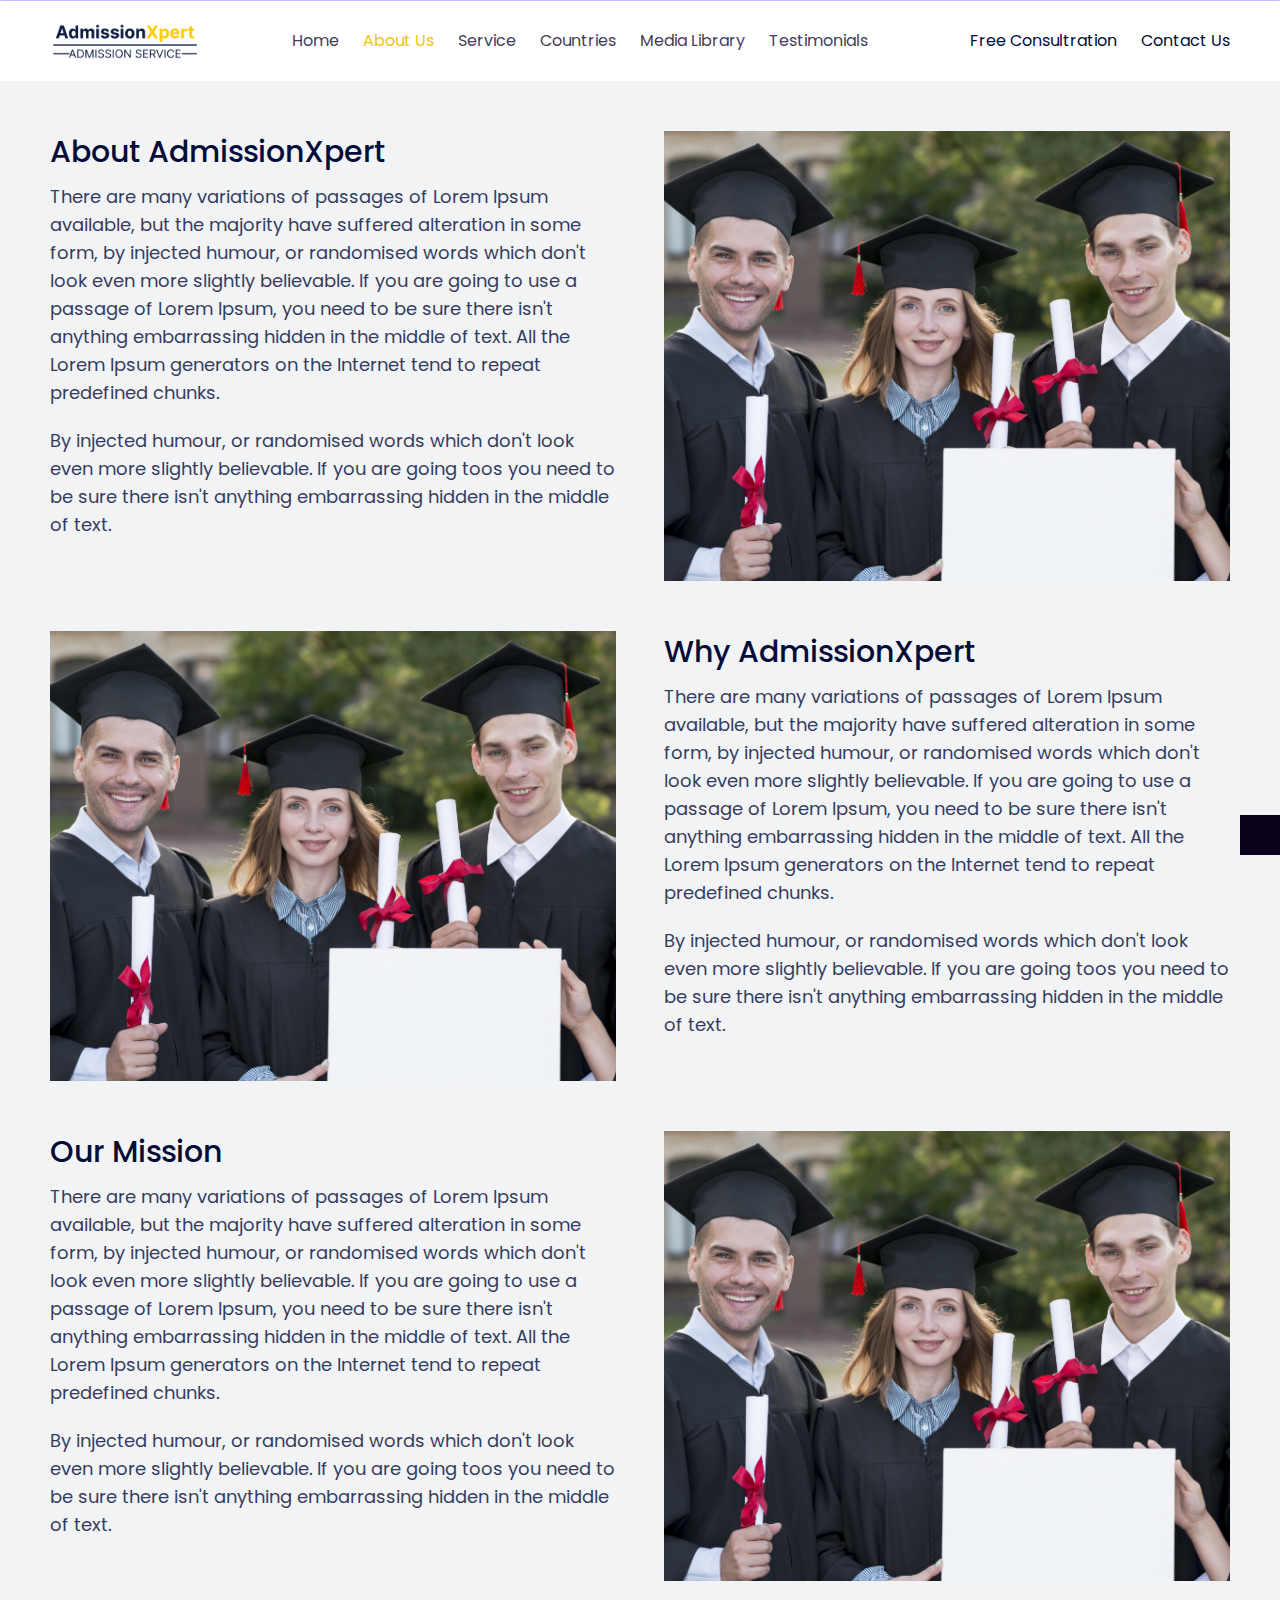
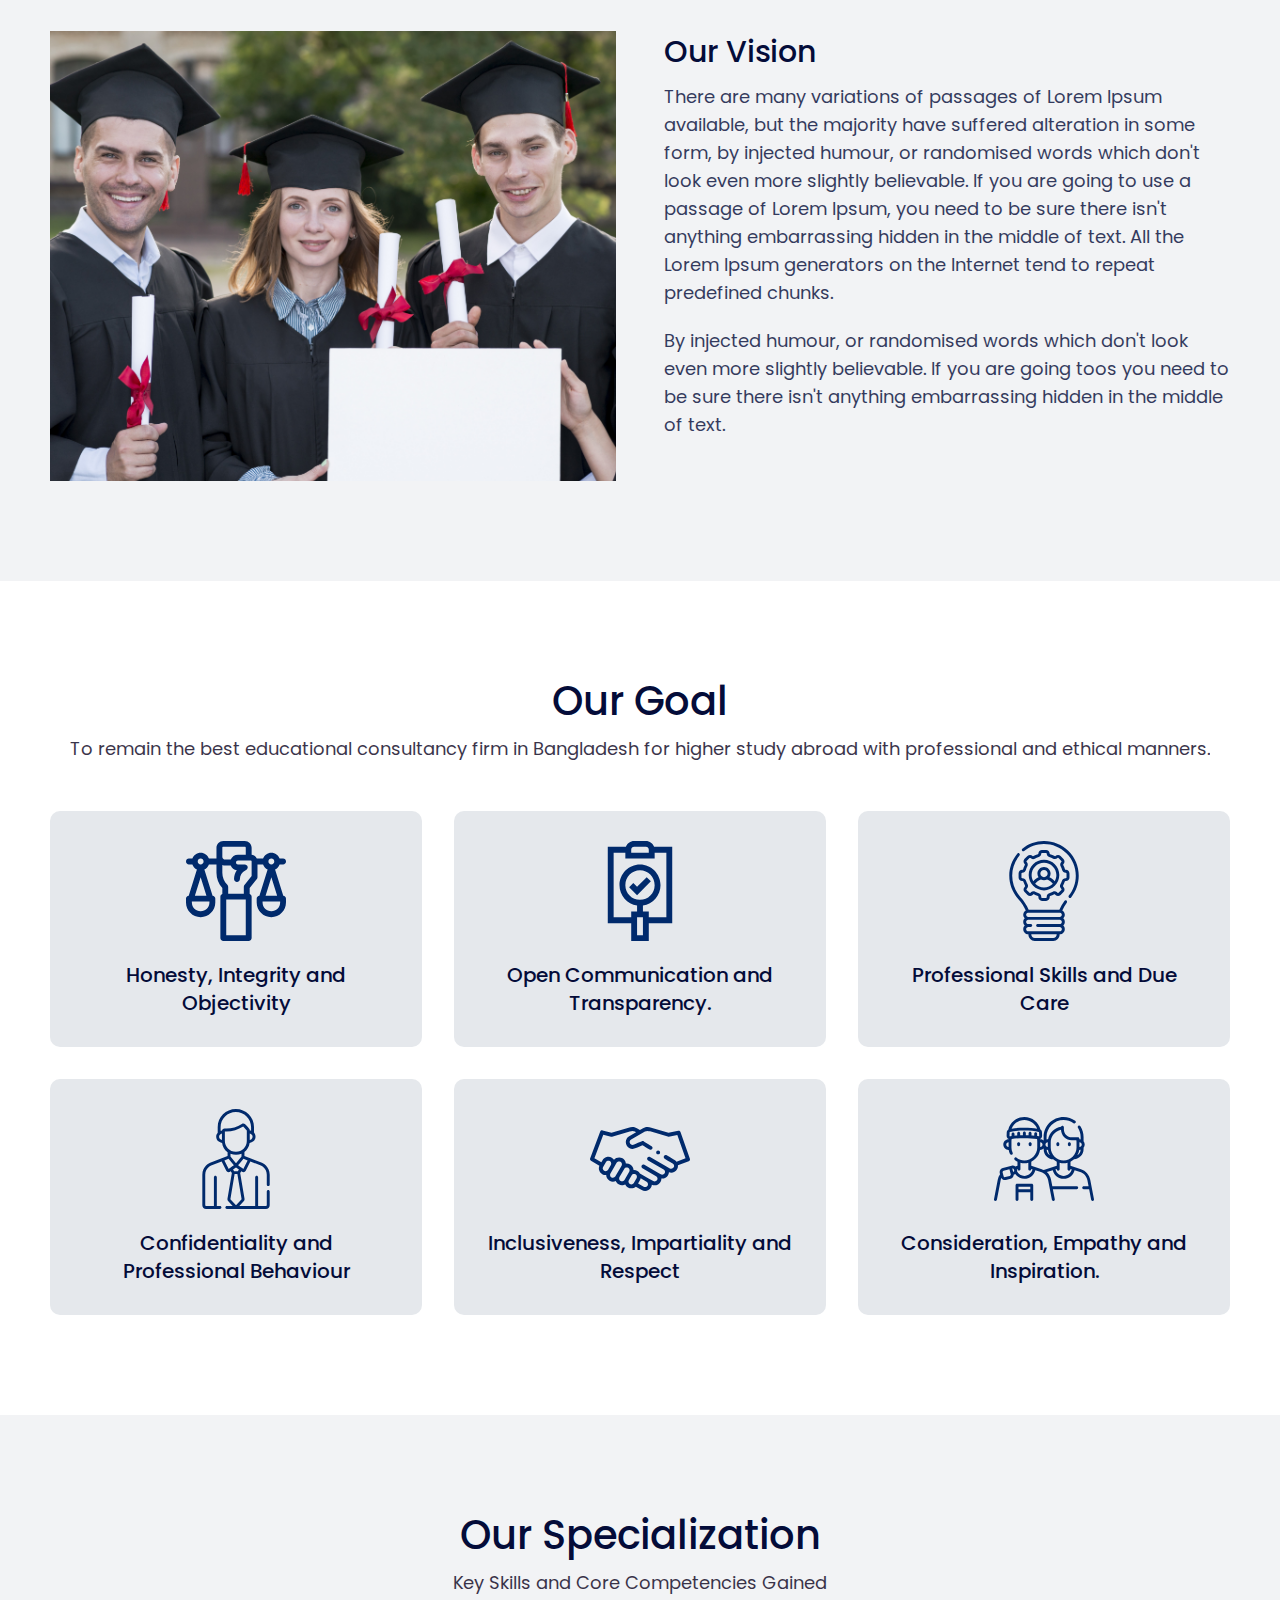
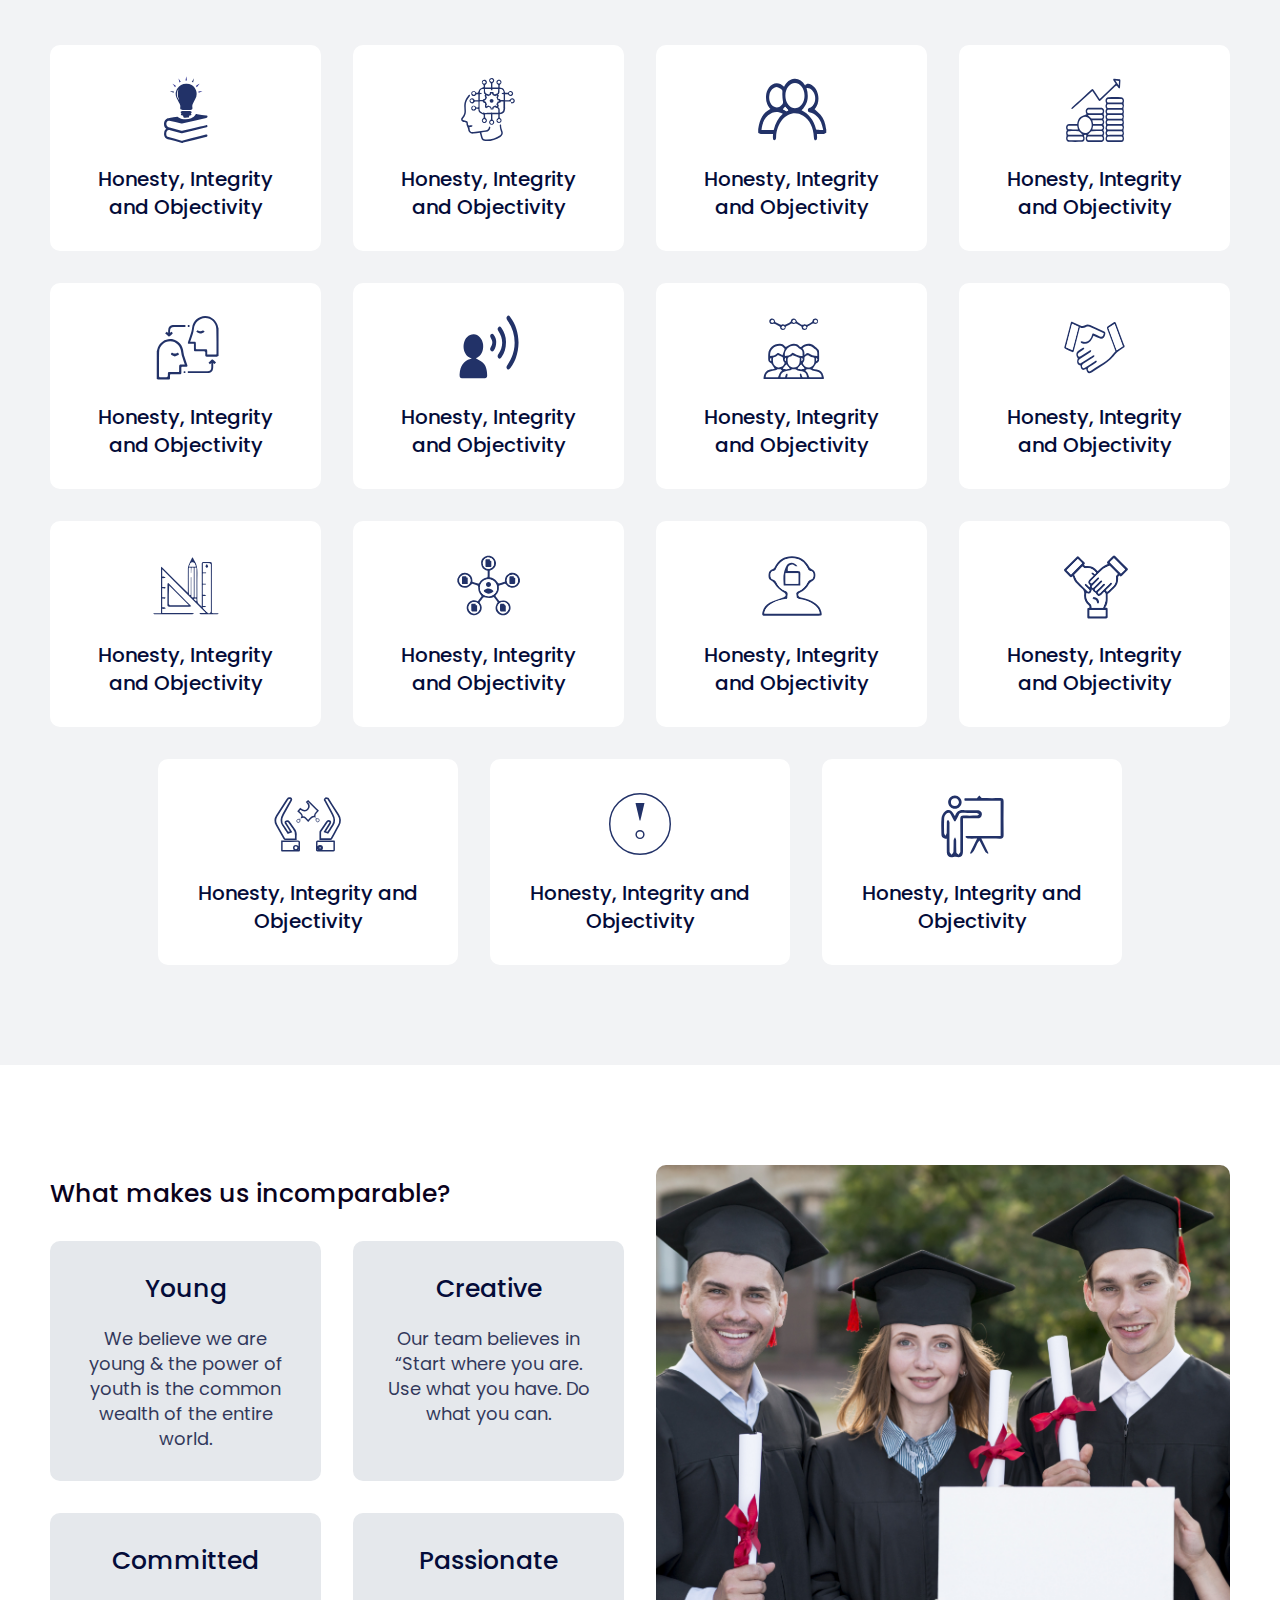
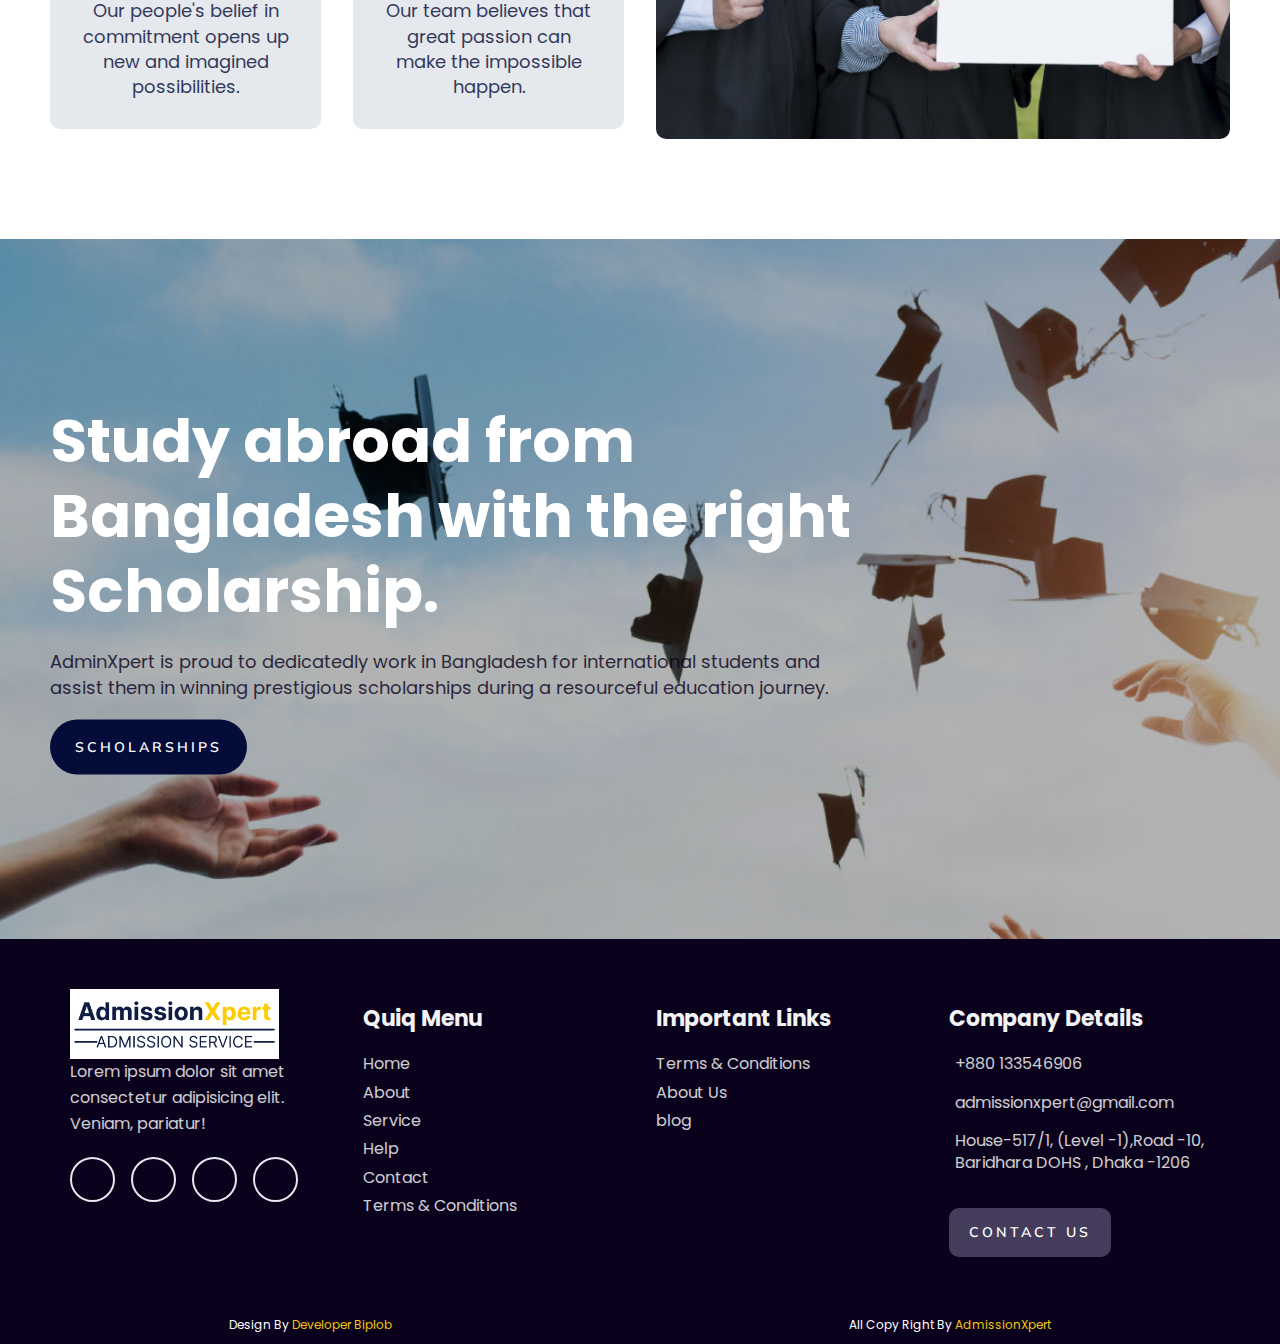
==== commit 5d3f6614: "Footer Update" ====
--- a/about.html
+++ b/about.html
@@ -75,8 +75,12 @@
                                                 <li><a href="./service.html">Migration and Skill assessment</a><span> > </span></li>
                                                 <li><a href="./service.html">Investment Visa</a><span> > </span></li>
                                                 <li><a href="./service.html">Work permit</a><span> > </span></li>
-                                                <li><a href="./service.html">EB3 Visa</a><span> > </span></li>
+                                                <li><a href="./service.html">Business Migration</a><span> > </span></li>
                                                 <li><a href="./service.html">English/PTE/Duolingo</a><span> > </span></li>
+                                                <li><a href="./service.html">Work permit</a><span> > </span></li>
+                                                <li><a href="./service.html">Visit visa</a><span> > </span></li>
+                                                <li><a href="./service.html">Spouse visa Permit</a><span> > </span></li>
+                                                <li><a href="./service.html">Financial Assistance</a><span> > </span></li>
                                             </ul>
                                         </div>
                                     </li> 
@@ -84,21 +88,21 @@
                                         <a>Countries <i class="fa-solid fa-caret-down"></i></a>
                                         <div class="menu-dropdown">
                                             <ul>
-                                                <li><a href="">Australia</a><span> > </span></li>
-                                                <li><a href="">Canada</a><span> > </span></li>
-                                                <li><a href="">UK</a><span> > </span></li>
-                                                <li><a href="">USA</a><span> > </span></li>
-                                                <li><a href="">Malaysia</a><span> > </span></li>
-                                                <li><a href="">NZ</a><span> > </span></li>
-                                                <li><a href="">South Korea</a><span> > </span></li>
-                                                <li><a href="">Japan</a><span> > </span></li>
-                                                <li><a href="">UAE</a><span> > </span></li>
-                                                <li><a href="">Finland</a><span> > </span></li>
-                                                <li><a href="">Denmark</a><span> > </span></li>
-                                                <li><a href="">Sweden</a><span> > </span></li>
-                                                <li><a href="">France</a><span> > </span></li>
-                                                <li><a href="">Italy</a><span> > </span></li>
-                                                <li><a href="">Malta</a><span> > </span></li>
+                                                <li><a href="./country.html">Australia</a><span> > </span></li>
+                                                <li><a href="./country.html">Canada</a><span> > </span></li>
+                                                <li><a href="./country.html">UK</a><span> > </span></li>
+                                                <li><a href="./country.html">USA</a><span> > </span></li>
+                                                <li><a href="./country.html">Malaysia</a><span> > </span></li>
+                                                <li><a href="./country.html">NZ</a><span> > </span></li>
+                                                <li><a href="./country.html">South Korea</a><span> > </span></li>
+                                                <li><a href="./country.html">Japan</a><span> > </span></li>
+                                                <li><a href="./country.html">UAE</a><span> > </span></li>
+                                                <li><a href="./country.html">Finland</a><span> > </span></li>
+                                                <li><a href="./country.html">Denmark</a><span> > </span></li>
+                                                <li><a href="./country.html">Sweden</a><span> > </span></li>
+                                                <li><a href="./country.html">France</a><span> > </span></li>
+                                                <li><a href="./country.html">Italy</a><span> > </span></li>
+                                                <li><a href="./country.html">Malta</a><span> > </span></li>
                                             </ul>
                                         </div>
                                     </li> 
@@ -106,19 +110,20 @@
                                         <a>Media Library <i class="fa-solid fa-caret-down"></i></a>
                                         <div class="menu-dropdown">
                                             <ul>
-                                                <li><a href=""> Blog's</a><span> > </span></li>
-                                                <li><a href="">News & Events</a><span> > </span></li>
-                                                <li><a href="">Gallery</a><span> > </span></li>
+                                                <li><a href="./blog.html"> Blog's</a><span> > </span></li>
+                                                <li><a href="./news-event.html">News & Events</a><span> > </span></li>
+                                                <li><a href="./gallery.html">Gallery</a><span> > </span></li>
+                                                <li><a href="./career.html">Career</a><span> > </span></li>
                                             </ul>
                                         </div>
                                     </li>   
-                                    <li><a href="">Testimonials</a></li>      
+                                    <li><a href="./testimonial.html">Testimonials</a></li>      
                                 </ul>
                             </div>
                         </div>
                         <div class="col right">
-                            <a href="./login.html">Free Consultration</a>
-                            <a href="./login.html">Contact Us</a>
+                            <a onclick="showRequestForm()">Free Consultration</a>
+                            <a href="./contact.html">Contact Us</a>
                         </div>
                         <div class="col mobile-menu">
                             <span onclick="showFunction()"><i class="fa-solid fa-bars"></i></span>
@@ -127,28 +132,79 @@
                 </div>
                 <div class="mobile-nav"  id="showMenu">
                     <ul>
-                        <li><a href="./index.html" class="active-nav">Home</a></li>
-                        <li><a href="./about.html">About Us</a></li>
+                        <li><a href="./index.html">Home</a></li>
                         <li>
-                            <a onclick="showMoileMenuOne()">Services <i class="fa-solid fa-caret-down" id="mobileMenuIconOne"></i></a>
+                            <a class="active-nav" onclick="showMoileMenuOne()">About Us <i class="fa-solid fa-caret-down" id="mobileMenuIconOne"></i></a>
                             <div class="mobile-dropdown" id="mobileDropdownOne">
                                 <ul>
-                                    <li><a onclick="showRequestForm()">List Property</a></li>
-                                    <li><a href="./nrb-service.html">NRB Service</a></li>
-                                    <li><a href="./home-loan.html">Home Loan Assinstace</a></li>
+                                    <li><a href="" class="active-nav"> About AdmissionXpert</a></li>
+                                    <li><a href="./specialization.html"> Our Specialization</a></li>
+                                    <li><a href="./ceo.html">CEO Message</a></li>
                                 </ul>
                             </div>
                         </li>
                         <li>
-                            <a onclick="showMoileMenuTwo()">Media Library <i class="fa-solid fa-caret-down" id="mobileMenuIconTwo"></i></a>
+                            <a onclick="showMoileMenuTwo()">Services <i class="fa-solid fa-caret-down" id="mobileMenuIconOne"></i></a>
                             <div class="mobile-dropdown" id="mobileDropdownTwo">
                                 <ul>
-                                    <li><a href="">Youtube Video</a></li>
-                                    <li><a href="">Facebook Video</a></li>
-                                    <li><a href="./blog.html">Blog's</a></li>
+                                    <li><a href="./service.html">Career Counseling</a></li>
+                                    <li><a href="./service.html">University Selection</a></li>
+                                    <li><a href="./service.html">Course and Program Selection</a></li>
+                                    <li><a href="./service.html">Scholarship</a></li>
+                                    <li><a href="./service.html">Documentation</a></li>
+                                    <li><a href="./service.html">Application</a></li>
+                                    <li><a href="./service.html">Visa Application</a></li>
+                                    <li><a href="./service.html">Health Insurance</a></li>
+                                    <li><a href="./service.html">Refusal Case Analysis & Reopening</a></li>
+                                    <li><a href="./service.html">Air Ticketing</a></li>
+                                    <li><a href="./service.html">Overseas Job Assistance</a></li>
+                                    <li><a href="./service.html">Migration and Skill assessment</a></li>
+                                    <li><a href="./service.html">Investment Visa</a></li>
+                                    <li><a href="./service.html">Work permit</a></li>
+                                    <li><a href="./service.html">Business Migration</a></li>
+                                    <li><a href="./service.html">English/PTE/Duolingo</a></li>
+                                    <li><a href="./service.html">Work permit</a></li>
+                                    <li><a href="./service.html">Visit visa</a></li>
+                                    <li><a href="./service.html">Spouse visa Permit</a></li>
+                                    <li><a href="./service.html">Financial Assistance</a></li>
                                 </ul>
                             </div>
                         </li>
+                        <li>
+                            <a onclick="showMoileMenuThree()">Countries <i class="fa-solid fa-caret-down" id="mobileMenuIconOne"></i></a>
+                            <div class="mobile-dropdown" id="mobileDropdownThree">
+                                <ul>
+                                    <li><a href="./country.html">Australia</a></li>
+                                    <li><a href="./country.html">Canada</a></li>
+                                    <li><a href="./country.html">UK</a></li>
+                                    <li><a href="./country.html">USA</a></li>
+                                    <li><a href="./country.html">Malaysia</a></li>
+                                    <li><a href="./country.html">NZ</a></li>
+                                    <li><a href="./country.html">South Korea</a></li>
+                                    <li><a href="./country.html">Japan</a></li>
+                                    <li><a href="./country.html">UAE</a></li>
+                                    <li><a href="./country.html">Finland</a></li>
+                                    <li><a href="./country.html">Denmark</a></li>
+                                    <li><a href="./country.html">Sweden</a></li>
+                                    <li><a href="./country.html">France</a></li>
+                                    <li><a href="./country.html">Italy</a></li>
+                                    <li><a href="./country.html">Malta</a></li>
+                                </ul>
+                            </div>
+                        </li>
+                        <li>
+                            <a onclick="showMoileMenuFour()">Media Library <i class="fa-solid fa-caret-down" id="mobileMenuIconTwo"></i></a>
+                            <div class="mobile-dropdown" id="mobileDropdownFour">
+                                <ul>
+                                    <li><a href="./blog.html"> Blog's</a></li>
+                                    <li><a href="./news-event.html">News & Events</a></li>
+                                    <li><a href="./gallery.html">Gallery</a></li>
+                                    <li><a href="./career.html">Career</a></li>
+                                </ul>
+                            </div>
+                        </li>
+                        <li><a href="./testimonial.html">Testimonials</a></li>    
+                        <li><a onclick="showRequestForm()">Free Consultration</a></li>    
                         <li><a href="./contact.html">Contact</a></li>  
                     </ul>
                     <div class="menu-logo">
@@ -406,7 +462,7 @@
                     <div class="scholarship-body">
                         <h1>Study abroad from Bangladesh with the right Scholarship.</h1>
                         <p>AdminXpert is proud to dedicatedly work in Bangladesh for international students and assist them in winning prestigious scholarships during a resourceful education journey.</p>
-                        <a href="" class="btn">Scholarships <i class="fa-solid fa-arrow-right-long"></i></a>
+                        <a onclick="showRequestForm()" class="btn">Scholarships <i class="fa-solid fa-arrow-right-long"></i></a>
                     </div>
                 </div>
             </div>
@@ -464,11 +520,11 @@
                 <div class="footer-end">
                     <div class="left">
                         <i class="fa-sharp fa-regular fa-copyright"></i>
-                        Design By <span><a href="https://www.bengalsoftware.com/" target="_blank" title="Visit Our Website">Bengal Software</a></span>
+                        Design By <span><a href="" target="_blank" title="Visit Our Website">Developer Biplob</a></span>
                     </div>
                     <div class="right">
                         <i class="fa-sharp fa-regular fa-copyright"></i>
-                        All Copy Right By <span>VisaBank</span>
+                        All Copy Right By <span>AdmissionXpert</span>
                     </div>
                 </div>
             </section>
@@ -487,9 +543,6 @@
                 <h3>Submit Request</h3>
                 <i onclick="closerRequestForm()" class="fa-solid fa-xmark"></i>
             </div>
-            <div class="subtitle">
-                <p>Please provide all the necessary information below for a more efficient and effective service.</p>
-            </div>
             <div class="request-form-body">
                 <form action="#">
                     <div class="row">
@@ -502,32 +555,24 @@
                     </div>
                     <div class="row">
                         <label for="phone">Phone</label>
-                        <input type="text" name="phone" id="" class="phone" placeholder="Enter Your Full Phone"> 
-                    </div>
-                    <div class="row">
-                        <label for="subbject">Purpose</label>
-                        <select class="slider-input" name="" id="">
-                            <option value="one">Sell</option>
-                            <option value="one">Rent</option>
-                        </select>
-                    </div>
-                    <div class="row">
-                        <label for="subbject">Property type</label>
-                        <select class="slider-input" name="" id="">
-                            <option value="one">Residential</option>
-                            <option value="one">Commercial</option>
-                            <option value="one">Land</option>
-                        </select>
-                    </div>
-                    <div class="row">
-                        <label for="subbject">Select Location</label>
-                        <select class="slider-input" name="" id="">
-                            <option value="one">Badda</option>
-                            <option value="one">Uttura</option>
-                            <option value="one">Bashundhara</option>
-                            <option value="one">Rampura</option>
-                            <option value="one">Mirpur</option>
-                        </select>
+                        <input type="text" name="phone" id="" class="phone" placeholder="Enter Your Phone Number"> 
+                    </div>
+                    <div class="row">
+                        <label for="phone">City</label>
+                        <input type="text" name="city" id="" class="city" placeholder="Enter Your City"> 
+                    </div>
+                    <div class="row">
+                        <label for="phone">Study Destination</label>
+                        <input type="text" name="Destination" id="" class="city" placeholder="Enter Your Destination"> 
+                    </div>
+                    <div class="row">
+                        <label for="phone">Message</label>
+                        <textarea name="message" placeholder="Enter Your Message"></textarea>
+                    </div>
+                    <div class="row">
+                        <div class="radio-btn">
+                            <input type="radio"> <label for="">I agree to AdmissionXpert <a href="">Terms of Use</a></label>
+                        </div>
                     </div>
                     <button class="btn">Send Request</button>
                 </form>
--- a/assets/css/style.css
+++ b/assets/css/style.css
@@ -417,6 +417,11 @@
 }
 .header .row .col .nev ul li:hover .menu-dropdown{
     max-height: 800px;
+    overflow: scroll;
+    scroll-behavior:smooth;
+}
+.header .row .col .nev ul li:hover .menu-dropdown::-webkit-scrollbar {
+  display: none;
 }
 
 .header .row .col .nev ul li a{
@@ -434,6 +439,7 @@
 }
 .header .row .col.right a{
   transition: .3s;
+  cursor: pointer;
 }
 .header .row .col.right a:hover{
   color: var(--primary-color);
@@ -568,7 +574,7 @@
   outline: none;
 }
 .request-form .request-form-body form .row textarea{
-  min-height: 150px;
+  min-height: 50px;
   font-size: 15px;
 }
 
@@ -1972,6 +1978,10 @@
 .service-page-header img{
   width: 100%;
   height: 100%;
+  position: relative;
+  top: 50%;
+  left: 50%;
+  transform: translate(-50%, -50%);
 }
 .service-page-header .page-header-content{
   position: absolute;
@@ -2015,6 +2025,1161 @@
 }
 .service-cont{
   background-color: var(--primary-color);
+}
+/* ------------------------------------------- */
+/* Country Page Design----------------------- */
+/* ------------------------------------------- */
+.conuntry-details-contents{
+  padding: 100px 0;
+}
+.conuntry-details-contents:nth-child(odd){
+  background-color: var(--secondary-color);
+}
+.conuntry-details-contents:nth-child(odd) .ser-details-content{
+  color: var(--white-color) !important;
+}
+
+.conuntry-details-contents:nth-child(odd) .ser-details-content{
+  flex-direction: row-reverse;
+}
+.country-img-content{
+  display: flex;
+  flex-direction: column;
+  gap: 2em;
+}
+.country-title{
+  font-size: 25px;
+  text-align: center;
+  font-weight: 500;
+}
+/* ------------------------------------------- */
+/* Testimonial Page Design----------------------- */
+/* ------------------------------------------- */
+.testimonial-header-content{
+  flex-direction: row-reverse;
+}
+.testimonials{
+  padding: 50px 10px;
+  background-color: var(--light-bg-color);
+}
+.testimonials .testimonials-content .testimonials-header{
+  background-image: url(../img/gallery/section-quote-bg.svg);
+  background-repeat: no-repeat;
+  background-position: top;
+  background-size: cover;
+  position: relative;
+  padding: 100px 0;
+}
+.testimonials .testimonials-content .testimonials-header h1{
+  text-align: left;
+}
+.testimonials .testimonials-content .testimonials-header p{
+  margin: 20px 0;
+}
+.testimonials .testimonials-content .testimonials-body{
+  display: flex;
+  flex-direction: row;
+  flex-wrap: wrap;
+  justify-content: center;
+  align-items: center;
+  gap: 2em;
+  margin-top: 50px;
+}
+.testimonials .testimonials-content .testimonials-body .card{
+  flex: 1;
+  flex-basis: 300px;
+  max-width: 400px;
+  cursor: pointer;
+  border-radius: 20px;
+}
+.testimonials .testimonials-content .testimonials-body .card .img-wrapper{
+  width: 100%;
+  max-height: 400px;
+  overflow: hidden;
+  position: relative;
+  border-radius: 10px;
+  border-top: 15px solid var(--primary-color);
+  border-bottom: 15px solid var(--primary-color);
+}
+.video-triger{
+  position: absolute;
+  top: 50%;
+  left: 50%;
+  transform: translate(-50%, -50%);
+  width: 80px;
+  height: 55px;
+  text-align: center;
+  border-radius: 10px;
+  background-color: red;
+  line-height: 55px;
+  z-index: 2;
+  transition: .3s;
+  opacity: .3;
+}
+.video-triger a{
+  font-size: 30px;
+  color: var(--white-color);
+}
+.video-triger:hover {
+  opacity: .9;
+}
+.testimonials .testimonials-content .testimonials-body .card .img-wrapper img{
+  width: 100%;
+  height: 100%;
+}
+.testimonials .testimonials-content .testimonials-body .card .tes-card-content h4{
+  font-weight: 500;
+  margin-bottom: 5px;
+  margin-top: 10px
+}
+.testimonial-modal{
+  position: fixed;
+  top: 50%;
+  left: 50%;
+  transform: translate(-50%, -50%);
+  width: 700px;
+  height: 500px;
+  background-color: var(--white-color);
+  z-index: 60000;
+  box-shadow: 1px 1px 1px 1000px #0000009a;
+  border-radius: 10px;
+  display: none;
+  border-top: 15px solid var(--white-color);
+  border-bottom: 15px solid var(--border-color);
+}
+.testimonial-close-btn{
+  position: absolute;
+  top: 20px;
+  right: 20px;
+}
+.testimonial-close-btn i{
+  width: 30px;
+  height: 30px;
+  text-align: center;
+  line-height: 30px;
+  font-size: 20px;
+  background-color: var(--white-color);
+  cursor: pointer;
+  color: var(--secondary-dark-color);
+  border-radius: 5px;
+}
+.testimonial-video{
+  width: 100%;
+  height: 100%;
+}
+/* News & Event Page Design------------------- */
+.news-event{
+  width: 100%;
+  height: 80vh;
+  background-image: url(../img/gallery/new-event.jpg);
+  background-repeat: no-repeat;
+  background-position: center center;
+  background-size: cover;
+  position: relative;
+}
+.news-event img{
+  width: 100%;
+  height: 100%;
+}
+.news-event .news-event-content{
+  position: absolute;
+  width: 100%;
+  top: 50%;
+  left: 50%;
+  transform: translate(-50%, -50%);
+  border-radius: 20px;
+  color: var(--white-color);
+  padding: 20px;
+  text-align: center;
+}
+.news-event .news-event-content h1{
+  font-size: 90px;
+  line-height: 120px;
+  letter-spacing: 20px;
+  text-transform: uppercase;
+}
+.news-event .news-event-content h2{
+  font-size: 120px;
+  font-weight: 900;
+  letter-spacing: 80px;
+  text-transform: uppercase;
+  color: var(--secondary-color);
+}
+.news-event .news-event-content h2 span{
+  color: var(--primary-color);
+}
+.news{
+  padding: 50px 10px;
+}
+.news .news-content .news-header h3{
+  font-size: 25px;
+  font-weight: 500;
+  padding-bottom: 10px;
+  border-bottom: 2px solid var(--border-color);
+  color: var(--secondary-color);
+}
+.news .news-content .news-body{
+  margin-top: 50px;
+  display: flex;
+  flex-direction: column;
+  gap: 3em;
+}
+.news .news-content .news-body .card{
+  display: flex;
+  flex-direction: row;
+  flex-wrap: wrap;
+  justify-content: center;
+  gap: 2em;
+  border-bottom: 2px solid var(--border-color);
+  padding-bottom: 50px;
+}
+.news .news-content .news-body .card:last-child{
+  border-bottom: none;
+  padding-bottom: 0;
+}
+.news .news-content .news-body .card .row{
+  flex: 1;
+  flex-basis: 100px;
+}
+.news .news-content .news-body .card .date-time{
+  max-width: fit-content;
+  color: var(--primary-color);
+  text-align: center;
+}
+.news .news-content .news-body .card .date-time span{
+  font-size: 18px;
+  font-weight: 700;
+  border-bottom: 2px solid var(--border-color);
+  padding-bottom: 5px;
+}
+.news .news-content .news-body .card .date-time h1{
+  font-size: 40px;
+  padding-top: 10px;
+  font-weight: 500;
+}
+.news .news-content .news-body .card .row .img-container{
+  width: 100%;
+  /* height: 300px; */
+  overflow: hidden;
+  position: relative;
+}
+.news .news-content .news-body .card .row .img-container img{
+  width: 100%;
+  height: auto;
+  transition: .5s;
+}
+.news .news-content .news-body .card .row .img-container img:hover{
+  transform: rotate(3deg);
+  scale: 110%;
+}
+.news .news-content .news-body .card .row .news-des-content{
+  height: 100%;
+  display: flex;
+  flex-direction: column;
+  justify-content: space-between;
+
+}
+.news .news-content .news-body .card .row .news-des-content .news-des h3{
+    font-size: 20px;
+    font-weight: 500;
+    color: var(--secondary-color);
+    margin-bottom: 10px;
+    opacity: .8;
+}
+.news .news-content .news-body .card .row .news-des-content .news-des span{
+  display: block;
+  margin-bottom: 5px;
+  opacity: .7;
+}
+.news .news-content .news-body .card .row .news-des-content a{
+  border-top: 1px solid var(--border-color);
+  padding-top: 30px;
+}
+/* News Section------------------------------------------ */
+.event{
+  padding: 50px 10px;
+}
+.event .event-content .event-header h3{
+  font-size: 25px;
+  font-weight: 500;
+  padding-bottom: 10px;
+  border-bottom: 2px solid var(--border-color);
+  color: var(--secondary-color);
+}
+.event .event-content .event-body{
+  margin-top: 40px;
+  display: flex;
+  flex-wrap: wrap;
+  flex-direction: row;
+  gap: 2em;
+}
+.event .event-content .event-body .card{
+  flex: 1;
+  flex-basis: 400px;
+  max-width: 600px;
+}
+.event .event-content .event-body .card .card-header .card-wrapper{
+  width: 100%;
+  height: 400px;
+  overflow: hidden;
+  position: relative;
+}
+.evt-date{
+  position: absolute;
+  top: 0px;
+  left: 20px;
+  background-color: var(--primary-color);
+  text-align: center;
+  padding: 20px;
+}
+.evt-date h1{
+  font-weight: 700;
+}
+.event .event-content .event-body .card .card-header .card-wrapper img{
+  width: 100%;
+  height: auto;
+}
+.event .event-content .event-body .card .card-body{
+  margin-top: 20px;
+}
+.event .event-content .event-body .card .card-body .event-des h3{
+  font-size: 20px;
+  font-weight: 500;
+  color: var(--secondary-color);
+  margin-bottom: 10px;
+  opacity: .8;
+}
+.event .event-content .event-body .card .card-body .event-des span{
+  display: block;
+  margin-bottom: 5px;
+  font-weight: 300;
+  opacity: .7;
+}
+.event .event-content .event-body .card .card-body p{
+  margin: 10px 0;
+}
+.event .event-content .event-body .card .card-body a{
+  display: block;
+  border-top: 1px solid var(--border-color);
+  padding-top: 10px;
+}
+/* ---------------------------- */
+/* event-details page--------- */
+/* --------------------------- */
+.event-details{}
+.event-details .event-content{
+}
+.event-details .event-content .event-header{
+  width: 100%;
+  height: 70vh;
+  overflow: hidden;
+  position: relative;
+}
+.event-details .event-content .event-header::after{
+  content: "";
+  position: absolute;
+  bottom: 0;
+  left: 0;
+  width: 65%;
+  height: 100px;
+  background-color: var(--white-color);
+}
+.event-details .event-content .event-header img{
+  width: 100%;
+  height: auto;
+}
+
+.event-details .event-content .event-body .event-body-content{
+  display: flex;
+  flex-direction: row;
+  flex-wrap: wrap;
+  justify-content: center;
+  align-items: center;
+  gap: 2em;
+}
+.event-details .event-content .event-body .left{
+  flex: 1;
+  flex-basis: 70%;
+  position: relative;
+  top: -70px;
+}
+.event-details .event-content .event-body .left .row h1{
+  font-style: 18px;
+  font-weight: 500;
+  text-transform: uppercase;
+  line-height: 50px;
+  margin-bottom: 20px;
+  color: var(--secondary-color);
+}
+.event-details .event-content .event-body .left .row .row-text-content{
+  display: flex;
+  flex-direction: row;
+  gap: 5em;
+  padding: 50px 0;
+
+}
+.event-details .event-content .event-body .left .row .row-text-content .text-left{
+  flex: 1;
+  width: 200px;
+  display: flex;
+  flex-direction: column;
+  gap: 1em;
+  opacity: .8;
+}
+.event-details .event-content .event-body .left .row .row-text-content .text-left a{
+  display: flex;
+  align-items: center;
+  gap: .3em;
+  font-size: 18px;
+}
+.event-details .event-content .event-body .left .row .row-text-content .text-right{
+  flex: 1;
+  flex-basis: 80%;
+}
+.event-details .event-content .event-body .left .row .row-text-content .text-right p{
+  text-align: justify;
+}
+.event-details .event-content .event-body .left .row .img-wrapper{
+  width: 100%;
+  height: 500px;
+  overflow: hidden;
+}
+.event-details .event-content .event-body .left .row .img-wrapper img{
+  width: 100%;
+  height: auto;
+}
+.event-details .event-content .event-body .left .row .img-wrapper{
+  position: relative;
+}
+.event-details .event-content .event-body .left .row .img-wrapper::after{
+  content: "";
+  position: absolute;
+  bottom: 0;
+  left: 0;
+  width: 25%;
+  height: 60px;
+  background-color: var(--white-color);
+}
+.event-details .event-content .event-body .left .row .overviews{
+  display: flex;
+  gap: 2em;
+}
+.event-details .event-content .event-body .left .row .overviews .overview-left{
+  width: 200px;
+  position: relative;
+  top: -45px;
+}
+.event-details .event-content .event-body .left .row .overviews .overview-left p{
+  font-size: 18px;
+}
+.event-details .event-content .event-body .left .row .overviews .overview-right{
+  flex: 1;
+}
+.event-details .event-content .event-body .left .row .overviews .overview-right p{
+  margin-top: 50px;
+  text-align: justify;
+}
+.event-details .event-content .event-body .right{
+  flex: 1;
+  flex-basis: 20%;
+  padding: 50px 0;
+}
+.event-details .event-content .event-body .right .relate-events .rel-event-header h3{
+  font-size: 20px;
+  font-weight: 500;
+  padding-bottom: 10px;
+  border-bottom: 2px solid var(--border-color);
+}
+.event-details .event-content .event-body .right .relate-events .rel-event-body{
+  display: flex;
+  flex-direction: column;
+  gap: 2em;
+}
+.event-details .event-content .event-body .right .relate-events .rel-event-body .card{
+  border-bottom: 2px solid var(--border-color);
+  padding-bottom: 20px;
+}
+.event-details .event-content .event-body .right .relate-events .rel-event-body .card:last-child{
+  border-bottom: none;
+  padding-bottom: 0;
+}
+.event-details .event-content .event-body .right .relate-events .rel-event-body .card .card-img{
+  width: 100%;
+  height: 200px;
+  overflow: hidden;
+  position: relative;
+}
+.event-details .event-content .event-body .right .relate-events .rel-event-body .card .card-img::after{
+  content: "";
+  position: absolute;
+  bottom: 0;
+  left: 0;
+  width: 80%;
+  height: 30px;
+  background-color: var(--white-color);
+}
+.event-details .event-content .event-body .right .relate-events .rel-event-body .card .card-img img{
+  width: 100%;
+  height: 100%;
+}
+.event-details .event-content .event-body .right .relate-events .rel-event-body .card .card-content h3{
+  width: 70%;
+  font-size: 18px;
+  text-transform: uppercase;
+  font-weight: 500;
+  position: relative;
+  top: -20px;
+}
+.event-details .event-content .event-body .right .relate-events .rel-event-body .card .card-content span{
+  font-size: 14px;
+}
+.event-details .event-content .event-body .right .relate-events .rel-event-body .card .card-content p{
+  font-size: 14px;
+  margin-top: 5px;
+}
+/* Gallery page---------------------------- */
+.portfolio-gallery{
+  padding: 50px 10px;
+  margin: auto;
+  background-color: var(--light-bg-color);
+  min-height: 100vh;
+}
+.galleryImage {
+  margin: 8px -16px;
+}
+#gallerybtnalls{
+  text-align: center;
+}
+.portfolio-header{
+  margin-bottom: 50px;
+}
+/* Add padding BETWEEN each gallery-item (if you want) */
+.galleryImage,
+.galleryImage > .gallery-item {
+  padding: 8px;
+}
+
+/* Create three equal gallery-items that floats next to each other */
+.gallery-item {
+  float: left;
+  width: 33.33%;
+  display: none; /* Hide gallery-items by default */
+}
+
+/* Clear floats after galleryImages */
+.galleryImage:after {
+  content: "";
+  display: table;
+  clear: both;
+}
+
+/* Contentgallery */
+.contentgallery {
+  background-color: var(--white-color);
+  padding: 10px;
+}
+
+/* The "showGalleryImgage" class is added to the filtered elements */
+.showGalleryImgage {
+  display: block; 
+}
+
+/* Style the buttons */
+.btnall {
+  border: none;
+  outline: none;
+  padding: 12px 16px;
+  background-color: var(--white-color);
+  cursor: pointer;
+}
+
+/* Add a grey background color on mouse-over */
+.btnall:hover {
+  background-color: var(--primary-color);
+}
+
+/* Add a dark background color to the igmGalleryActive button */
+.btnall.igmGalleryActive {
+  background-color: var(--primary-color);
+   color: var(--white-color);
+}
+/* ------------------------------- */
+/* Blog Page -------------------- */
+/* ------------------------------ */
+.service-details-header{
+  /* margin-top: 80px; */
+  padding: 100px 0;
+  background-image: url(../img/gallery/scholarship_cta.jpg);
+  background-repeat: no-repeat;
+  background-position: center center;
+  background-size: cover;
+  position: relative;
+  text-align: center;
+  color: var(--white-color);
+}
+.service-details-header::after{
+  content: "";
+  width: 100%;
+  height: 100%;
+  background-color: rgba(5, 30, 44, 0.678);
+  position: absolute;
+  top: 0;
+  left: 0;
+}
+.service-details-header h1{
+  font-size: 50px;
+  font-weight: 500;
+  text-transform: uppercase;
+  position: relative;
+  z-index: 999;
+}
+.service-details-header h1 span{ 
+  color: var(--primary-color);
+}
+.blogs{
+  padding: 50px 10px;
+}
+.blogs .blogs-content{
+  display: flex;
+  flex-direction: row;
+  flex-wrap: wrap;
+  justify-content: center;
+  gap: 2em;
+}
+.blogs .blogs-content .blog-left{
+  flex: 1;
+  flex-basis: 60%;
+  display: flex;
+  flex-direction: column;
+  gap: 2em;
+}
+.blogs .blogs-content .blog-left .card{
+  border: 1px solid var(--border-color);
+}
+.blogs .blogs-content .blog-left .card .blg-card-left .blg-img-wrapper{
+  width: 100%;
+  height: 400px;
+  overflow: hidden;
+  position: relative;
+}
+.blogs .blogs-content .blog-left .card .blg-card-left .blg-img-wrapper .blg-date{
+  position: absolute;
+  top: 0;
+  left: 0;
+  width: 70px;
+  height: 70px;
+  background-color: var(--primary-color);
+  text-align: center;
+  padding: 10px;
+  color: var(--white-color);
+  transition: .3s;
+}
+.blogs .blogs-content .blog-left .card:hover .blg-img-wrapper .blg-date{
+  background-color: var(--secondary-color);
+}
+.blogs .blogs-content .blog-left .card .blg-card-left .blg-img-wrapper img{
+  width: 100%;
+  height: auto;
+  position: relative;
+  top: 50%;
+  left: 50%;
+  transform: translate(-50%, -50%);
+  transition: .3s;
+}
+.blogs .blogs-content .blog-left .card .blg-card-right{
+  padding: 20px;
+}
+.blogs .blogs-content .blog-left .card .blg-card-right span{
+  color: var(--primary-color);
+}
+.blogs .blogs-content .blog-left .card .blg-card-right h3{
+  margin: 10px 0;
+  color: var(--secondary-color);
+}
+.blog-right-titile h3{
+  color: var(--secondary-color);
+  font-weight: 400;
+  font-size: 20;
+  margin-top: 20px;
+  text-transform: uppercase;
+}
+.blogs .blogs-content .blog-left .card .blg-card-right .blg-footer{
+  display: flex;
+  justify-content: space-between;
+  align-items: center;
+  margin-top: 20px;
+  border-top: 1px solid var(--border-color);
+  padding-top: 20px;
+}
+.blogs .blogs-content .blog-right{
+  flex: 1;
+  flex-basis: 30%;
+  border: 1px solid var(--border-color);
+  padding: 20px;
+  height: fit-content;
+}
+.blogs .blogs-content .blog-right .row{
+  width: 100%;
+  margin-bottom: 30px;
+}
+.blogs .blogs-content .blog-right .row form{
+  display: flex;
+  flex-direction: row;
+}
+.blogs .blogs-content .blog-right .row form input{
+  width: 100%;
+  padding: 15px 15px;
+  outline: none;
+  border: 1px solid var(--primary-color);
+  font-size: 18px;
+  border-top-left-radius: 5px;
+  border-bottom-left-radius: 5px;
+}
+.blogs .blogs-content .blog-right .row form button{
+  width: 60px;
+  border: none;
+  background-color: var(--primary-color);
+  font-size: 20px;
+  color: var(--white-color);
+  cursor: pointer;
+  border-top-right-radius: 5px;
+  border-bottom-right-radius: 5px;
+}
+
+.blogs .blogs-content .blog-right .row .latest-blog .card{
+  display: flex;
+  flex-direction: row;
+  justify-content: center;
+  gap: 1em;
+  border-bottom: 1px solid var(--border-color);
+  padding: 10px 0;
+}
+.blogs .blogs-content .blog-right .row .latest-blog .card:last-child{
+  border-bottom: none;
+}
+.blogs .blogs-content .blog-right .row .latest-blog .card .left{
+  flex: 1;
+  flex-basis: 10%;
+}
+.blogs .blogs-content .blog-right .row .latest-blog .card .left .blg-img-wrapper{
+  width: 100px;
+  height: 100%;
+}
+.blogs .blogs-content .blog-right .row .latest-blog .card .left .blg-img-wrapper img{
+  width: 100%;
+  height: 100%;
+}
+.blogs .blogs-content .blog-right .row .latest-blog .card .right{
+  flex: 1;
+  flex-basis: 80%;
+}
+.blogs .blogs-content .blog-right .row .latest-blog .card .right h4{
+  font-weight: 400;
+  margin-bottom: 10px;
+}
+.blogs .blogs-content .blog-right .row .latest-blog .card .right span{
+  color: var(--primary-color);
+}
+.blogs .blogs-content .blog-right .row .category ul li{
+  padding: 10px 0;
+  border-bottom: 1px solid var(--border-color);
+}
+.blogs .blogs-content .blog-right .row .category ul li a{
+  color: var(--dark-color);
+  opacity: .7;
+  transition: .3s;
+}
+.blogs .blogs-content .blog-right .row .category ul li a:hover{
+  color: var(--primary-color);
+}
+.blogs .blogs-content .blog-right .row .tags{
+  display: flex;
+  flex-direction: row;
+  flex-wrap: wrap;
+  justify-content: start;
+  align-items: center;
+  gap: 1em;
+  margin-top: 20px;
+}
+.blogs .blogs-content .blog-right .row .tags a{
+  padding: 10px 15px;
+  background-color: var(--border-color);
+  border-radius: 5px;
+}
+.blogs .blogs-content .blog-right .row .tags a:hover{
+  background-color: var(--primary-color);
+}
+.blogs .blogs-content .blog-right .row .subscribe{
+  margin-top: 20px;
+}
+.blogs .blogs-content .blog-right .row .subscribe form{
+  display: flex;
+  flex-direction: column;
+  justify-content: center;
+  gap: 1em;
+}
+.blogs .blogs-content .blog-right .row .subscribe form input{
+  border: 1px solid var(--border-color);
+  border-radius: 5px;
+}
+.blogs .blogs-content .blog-right .row .subscribe form button{
+  width: 100%;
+  padding: 15px;
+  background-color: var(--secondary-color);
+  border-radius: 5px;
+}
+.blog-left-footer{
+  margin-top: 50px;
+}
+.blog-left-footer ul{
+  display: flex;
+  flex-direction: row;
+  flex-wrap: wrap;
+  align-items: center;
+  gap: 1em;
+}
+.blog-left-footer li{
+  padding: 10px 20px;
+  text-align: center;
+  border: 1px solid var(--border-color);
+  transition: .3s;
+  border-radius: 5px;
+}
+.blog-left-footer li:hover{
+  background-color: var(--primary-color);
+}
+
+/* Blog Details------------------------------------- */
+.blg-detail-footer{
+  border-top: 3px solid var(--border-color);
+  padding-top: 20px;
+  display: flex;
+  flex-direction: row;
+  justify-content: space-between;
+  align-items: center;
+  margin-top: 30px;
+}
+.social-media-group{
+  display: flex;
+  align-items: center;
+  gap: .5em;
+}
+.share-socialmedia{
+  display: inline-block;
+  width: 40px;
+  height: 40px;
+  text-align: center;
+  line-height: 40px;
+  border: 1px solid var(--border-color);
+  font-size: 18px;
+  transition: .3s;
+  opacity: .7;
+}
+.share-socialmedia:hover{
+  background-color: var(--primary-color);
+  color: var(--white-color);
+}
+/* writter------ */
+.writter{
+  margin: 50px 0;
+}
+.writter .writter-content{
+  background-color: var(--border-color);
+  padding: 30px;
+  display: flex;
+  flex-direction: row;
+  flex-wrap: wrap;
+  justify-content: center;
+  align-items: center;
+  gap: 2em;
+}
+.writter .writter-content .left{
+  flex: 1;
+  flex-basis: 100px;
+  max-width: 150px;
+}
+.writter .writter-content .left .writter-img-wrapper{
+  width: 150px;
+  height: 150px;
+  border-radius: 100%;
+}
+.writter .writter-content .left .writter-img-wrapper img{
+  width: 100%;
+  height: 100%;
+  border-radius: 100%;
+}
+.writter .writter-content .right{
+  flex: 1;
+  flex-basis: 100px;
+  max-width: 800px;
+}
+.writter .writter-content .right h4{
+  margin-bottom: 10px;
+}
+.comments .comments-content .comment-header h3{
+  font-size: 20px;
+  font-weight: 500;
+}
+.comments .comments-content .comments-body .card{
+  padding: 50px 0;
+  display: flex;
+  flex-direction: row;
+  flex-wrap: wrap;
+  justify-content: start;
+  align-items: center;
+  gap: 2em;
+  border-bottom: 1px solid var(--border-color);
+}
+.comments .comments-content .comments-body .card:nth-child(even){
+  margin-left: 100px;
+}
+.comments .comments-content .comments-body .card .left{
+  flex: 1;
+  flex-basis: 100px;
+  max-width: 100px;
+}
+.comments .comments-content .comments-body .card .left .writter-img-wrapper{
+  width: 100px;
+  height: 100px;
+  border-radius: 100%;
+}
+.comments .comments-content .comments-body .card .left .writter-img-wrapper img{
+  width: 100%;
+  height: 100%;
+  border-radius: 100%;
+}
+.comments .comments-content .comments-body .card .right{
+  flex: 1;
+  flex-basis: 100px;
+  max-width: 800px;
+}
+.comments .comments-content .comments-body .card .right h4{
+  margin-bottom: 10px;
+}
+.comments .comments-content .comments-body .card .right p{
+  margin-top: 5px;
+}
+.comments .comments-content .comments-body .card .right span{
+ opacity: .7;
+}
+.contact-body{
+  margin-top: 50px;
+}
+.form-header h1{
+  font-size: 30px;
+  font-weight: 500;
+  color: var(--secondary-color);
+}
+.contact-body .main-contact-body{
+  display: flex;
+  flex-direction: row;
+  flex-wrap: wrap;
+  justify-content: center;
+  gap: 2em;
+}
+.contact-body .main-contact-body .contact-left{
+  flex: 1;
+  flex-basis: 60%;
+}
+.contact-body .main-contact-body .contact-left form{
+  display: flex;
+  flex-direction: column;
+  gap: 1em;
+  margin-top: 30px;
+}
+.contact-body .main-contact-body .contact-left form .row{
+  display: flex;
+  flex-direction: column;
+  gap: .2em;
+}
+.contact-body .main-contact-body .contact-left form .row label{
+  font-size: 18px;
+  font-weight: 400;
+}
+.contact-body .main-contact-body .contact-left form .row input,textarea{
+  width: 100%;
+  height: auto;
+  padding: 15px 20px;
+  outline: none;
+  border: 1px solid var(--border-color);
+  font-size: 16px;
+  border-radius: 5px;
+}
+.contact-body .main-contact-body .contact-left form .row textarea{
+  height: 100px;
+}
+.contact-body .main-contact-body .contact-left form .row button{
+  width: 100%;
+  padding: 15px 20px;
+  background-color: var(--secondary-color);
+  color: var(--white-color);
+  border: none;
+  border-radius: 5px;
+  cursor: pointer;
+  transition: .3s;
+  font-size: 18px;
+}
+.contact-body .main-contact-body .contact-left form .row button:hover{
+  background-color: var(--primary-color);
+}
+.contact-body .main-contact-body .contact-right{
+  flex: 1;
+  flex-basis: 30%;
+}
+.contact-body .main-contact-body .contact-right .contact-right-body{
+  margin-top: 40px;
+}
+.contact-body .main-contact-body .contact-right .contact-right-body .mapouter{
+  width: 100%;
+  height: 100%;
+}
+/* -------------------------------------------- */
+/* Contact Page------------------------------ */
+/* -------------------------------------------- */
+/* Contact page--------------------------- */
+.contact-header{
+  padding-top: 50px;
+}
+.contact-section{
+  padding: 50px 0;
+}
+.contact-section .contact-section-header {
+  display: flex;
+  flex-direction: row;
+  flex-wrap: wrap;
+  justify-content: center;
+  gap: 2em;
+}
+.contact-section .contact-section-header .row{
+  flex: 1;
+  flex-basis: 200px;
+  padding: 30px;
+  border-right: 2px solid var(--border-color);
+}
+.contact-section .contact-section-header .row:last-child{
+  border-right: none;
+}
+.contact-section .contact-section-header .row h3{
+  margin-bottom: 20px;
+  color: var(--primary-color);
+}
+.contact-section .contact-section-header .row ul li{
+  padding: 10px 0;
+  opacity: .6;
+  font-size: 18px;
+  display: flex;
+  align-items: center;
+  gap: 1em;
+}
+/* ******************************************* */
+/* Career page design-------- */
+/* ******************************************* */
+.careers{
+  background-image: url("/assets/img/gallery//carrerbbanner.jpg");
+  background-repeat: no-repeat;
+  background-position: center center;
+  background-size: cover;
+}
+
+.careers::after{
+  background-color: transparent;
+}
+
+.career{
+  padding: 100px 20px;
+}
+.career .career-content .career-header h1{
+  font-size: 40px;
+  font-weight: 700;
+  text-transform: uppercase;
+  color: var(--secondary-dark-color);
+  text-align: center;
+}
+.career .career-content .career-header p{
+  font-size: 18px;
+  line-height: 32px;
+  text-align: center;
+  padding: 20px 0;
+}
+.career .career-content .career-body{
+  display: flex;
+  flex-direction: row;
+  flex-wrap: wrap;
+  align-content: center;
+  justify-content: center;
+  padding-top: 10px;
+}
+.career .career-content .career-body .left img{
+  width: 100%;
+  height: auto;
+}
+.career .career-content .career-body .left{
+  flex: 1;
+  flex-basis: 50%;
+  border: 2px solid var(--light-bg-color);
+  padding: 20px;
+  border-top-left-radius: 20px;
+  border-bottom-left-radius: 20px;
+}
+.career .career-content .career-body .right{
+  flex: 1;
+  flex-basis: 50%;
+  background-color: var(--light-bg-color);
+  padding: 25px;
+  border-top-right-radius: 20px;
+  border-bottom-right-radius: 20px;
+}
+.career .career-content .career-body .right form{
+  padding: 30px;
+  background-color: var(--white-color);
+  border-radius: 10px;
+}
+.career .career-content .career-body .right form h1{
+  font-size: 22px;
+  font-weight: 700;
+  line-height: 30px;
+  opacity: 80%;
+  margin-bottom: 10px;
+}
+.career .career-content .career-body .right form .row{
+  display: flex;
+  flex-direction: column;
+  gap: .2em;
+  padding: 5px 0;
+}
+.career .career-content .career-body .right form .row label{
+  font-size: 18px;
+  font-weight: 400;
+  color: var(--dark-color);
+  opacity: 80%;
+}
+.career .career-content .career-body .right form .row input,textarea{
+  padding: 12px 10px;
+  border: 1px solid var(--border-color);
+  font-size: 15px;
+  font-weight: 300;
+  border-radius: 5px;
+}
+
+
+.career .career-content .career-body .right form .row textarea{
+  min-height: 150px;
+  font-size: 15px;
+}
+
+.career .career-content .career-body .right form .row input:focus{
+  outline: none;
+  border: 1px solid var(--secondary-color);
+}
+.career .career-content .career-body .right form .row textarea:focus{
+  outline: none;
+  border: 1px solid var(--secondary-color);
+}
+.career .career-content .career-body .right form button{
+  margin-top: 10px;
+  border-radius: 0;
+  width: auto;
+  border-radius: 5px;
 }
 
 
--- a/assets/css/responsive.css
+++ b/assets/css/responsive.css
@@ -68,8 +68,10 @@
     .service-page-header .page-header-content h3{
       font-size: 40px;
     }
-
-
+    /* Event Detials page--------------- */
+    .event-details .event-content .event-body .left .row h1{
+      width: 90%;
+    }
 
 
 }
@@ -112,6 +114,7 @@
     border: 1px solid #e5e8ec36;
     border-top: 0;
     border-bottom: 0;
+    overflow: scroll;
 
 
     transition: right 1s linear;
@@ -303,8 +306,86 @@
       font-size: 18px;
       opacity: 1;
     }
-
-
+    /* ----------------------------------------- */
+    /* News & Event ------------------------ */
+    /* --------------------------------------- */
+    .news-event .news-event-content h1{
+      font-size: 80px;
+      line-height: 90px;
+      letter-spacing: 5px;
+    }
+    .news-event .news-event-content h2{
+      font-size: 100px;
+      margin-left: 40px;
+    }
+    .news .news-content .news-body .card{
+      display: flex;
+      flex-direction: column;
+      flex-wrap: wrap;
+      justify-content: center;
+      gap: 2  em;
+      border-bottom: 2px solid var(--border-color);
+      padding-bottom: 50px;
+    }
+    .news .news-content .news-body .card .row .news-des-content a{
+      margin-top: 30px;
+    }
+    /* News----------------- */
+    .event .event-content .event-body .card{
+      flex: 1;
+      flex-basis: 400px;
+      max-width: 100%;
+    }
+    /* Event Detials page--------------- */
+    .event-details .event-content .event-body .left .row h1{
+      width: 90%;
+    }
+    /* Blog-------------------------- */
+    .blogs .blogs-content .blog-left{
+      flex-basis: 50%;
+    }
+    .blogs .blogs-content .blog-left .card .blg-card-left .blg-img-wrapper{
+      width: 100%;
+      height: 350px;
+    }
+    .blogs .blogs-content .blog-right{
+      flex-basis: 40%;
+    }
+  /* Contact Section--------------------- */
+  .career .career-content .career-header h1{
+    font-size: 35px;
+  }
+  .career .career-content .career-body .left img{
+    width: auto;
+    height: 100%;
+  }
+  .career .career-content .career-body .left{
+    border-bottom-left-radius: 0;
+    border-top-right-radius: 20px;
+  }
+  .career .career-content .career-body .right{
+  flex: 1;
+  flex-basis: 50%;
+  background-color: var(--light-bg-color);
+  padding: 30px 20px;
+  border-bottom-right-radius: 20px;
+  border-bottom-left-radius: 20px;
+  border-top-right-radius: 0;
+  }
+  .career .career-content .career-body .right form h1{
+  font-size: 16px;
+  font-weight: 700;
+  line-height: 20px;
+  opacity: 80%;
+  margin-bottom: 10px;
+  }
+  .career .career-content .career-body .right form button{
+  font-size: 10px;
+  margin-top: 10px;
+  border-radius: 0;
+  width: auto;
+  border-radius: 5px;
+  }
 
   /* Footer---------------- */
   .footer .footer-content .row{
@@ -357,6 +438,7 @@
     border: 1px solid #e5e8ec36;
     border-top: 0;
     border-bottom: 0;
+    overflow: scroll;
 
 
     transition: right 1s linear;
@@ -585,9 +667,121 @@
       font-size: 18px;
       opacity: 1;
     }
-
-
-
+    /* --------------------------------- */
+    /* Testimonial Page---------------- */
+    /* -------------------------------- */
+    .testimonial-modal{
+      width: 95%;
+      height: 450px;
+    }
+    /* ----------------------------------------- */
+    /* News & Event ------------------------ */
+    /* --------------------------------------- */
+    .news-event{
+      width: 100%;
+      height: 60vh;
+    }
+    .news-event .news-event-content h1{
+      font-size: 60px;
+      line-height: 70px;
+      letter-spacing: 5px;
+    }
+    .news-event .news-event-content h2{
+      font-size: 90px;
+      letter-spacing: 50px;
+      margin-left: 30px;
+    }
+    .news .news-content .news-body .card{
+      display: flex;
+      flex-direction: column;
+      flex-wrap: wrap;
+      justify-content: center;
+      gap: 2  em;
+      border-bottom: 2px solid var(--border-color);
+      padding-bottom: 50px;
+    }
+    .news .news-content .news-body .card .row .news-des-content a{
+      margin-top: 30px;
+    }
+    /* News------------------- */
+    .event .event-content .event-body .card{
+      flex: 1;
+      flex-basis: 400px;
+      max-width: 100%;
+    }
+    /* Event Detials page--------------- */
+    .event-details .event-content .event-header{
+      width: 100%;
+      height: 50vh;
+    }
+    .event-details .event-content .event-body .left .row h1{
+      font-style: 18px;
+      font-weight: 500;
+      width: 60%;
+    }
+    .event-details .event-content .event-body .event-body-content{
+      display: flex;
+      flex-direction: column;
+    }
+    .event-details .event-content .event-body .left .row .img-wrapper{
+      height: 300px;
+    }
+    .event-details .event-content .event-body .left .row .img-wrapper::after{
+      width: 35%;
+    }
+    /* Blog-------------------------- */
+    .blogs .blogs-content{
+      display: flex;
+      flex-direction: column-reverse;
+      flex-wrap: wrap;
+      justify-content: center;
+      gap: 2em;
+    }
+    .blogs .blogs-content .blog-left{
+      flex-basis: 100%;
+    }
+    .blogs .blogs-content .blog-left .card .blg-card-left .blg-img-wrapper{
+      width: 100%;
+      height: 350px;
+    }
+    .blogs .blogs-content .blog-right{
+      flex-basis: 100%;
+    }
+    /* Career Section--------------------- */
+    .career .career-content .career-header h1{
+      font-size: 30px;
+    }
+    .career .career-content .career-body .left img{
+      width: auto;
+      height: 100%;
+    }
+    .career .career-content .career-body .left{
+      border-bottom-left-radius: 0;
+      border-top-right-radius: 20px;
+    }
+    .career .career-content .career-body .right{
+    flex: 1;
+    flex-basis: 50%;
+    background-color: var(--light-bg-color);
+    padding: 30px 20px;
+    border-bottom-right-radius: 20px;
+    border-bottom-left-radius: 20px;
+    border-top-right-radius: 0;
+    }
+  .career .career-content .career-body .right form h1{
+    font-size: 16px;
+    font-weight: 700;
+    line-height: 20px;
+    opacity: 80%;
+    margin-bottom: 10px;
+  }
+  .career .career-content .career-body .right form button{
+    font-size: 12px;
+    margin-top: 10px;
+    border-radius: 0;
+    width: auto;
+    border-radius: 5px;
+  }
 
 
   /* Footer---------------- */
@@ -676,6 +870,7 @@
     border: 1px solid #e5e8ec36;
     border-top: 0;
     border-bottom: 0;
+    overflow: scroll;
 
 
     transition: right 1s linear;
@@ -964,10 +1159,159 @@
       font-size: 18px;
       opacity: 1;
     }
-
-
-
-
+    /* Country Page---------------- */
+    .country-title{
+      font-size: 20px;
+      text-align: center;
+      font-weight: 500;
+    }
+    /* --------------------------------- */
+    /* Testimonial Page---------------- */
+    /* -------------------------------- */
+    .testimonial-modal{
+      width: 95%;
+      height: 350px;
+    }
+    /* ----------------------------------------- */
+    /* News & Event ------------------------ */
+    /* --------------------------------------- */
+    .news-event{
+      width: 100%;
+      height: 60vh;
+    }
+    .news-event .news-event-content h1{
+      font-size: 50px;
+      line-height: 60px;
+      letter-spacing: 0px;
+    }
+    .news-event .news-event-content h2{
+      font-size: 80px;
+      letter-spacing: 30px;
+      margin-left: 20px;
+    }
+    .news .news-content .news-body .card{
+      display: flex;
+      flex-direction: column;
+      flex-wrap: wrap;
+      justify-content: center;
+      gap: 2  em;
+      border-bottom: 2px solid var(--border-color);
+      padding-bottom: 50px;
+    }
+    .news .news-content .news-body .card .row .news-des-content a{
+      margin-top: 30px;
+    }
+    /* News------------------- */
+    .event .event-content .event-body .card{
+      flex: 1;
+      flex-basis: 400px;
+      max-width: 100%;
+    }
+    /* Event Detials page--------------- */
+    .event-details .event-content .event-header{
+      width: 100%;
+      height: 40vh;
+    }
+    .event-details .event-content .event-body .left .row h1{
+      font-style: 18px;
+      font-weight: 500;
+      line-height: 35px;
+      width: 60%;
+    }
+    .event-details .event-content .event-body .event-body-content{
+      display: flex;
+      flex-direction: column;
+    }
+    .event-details .event-content .event-body .left .row .row-text-content{
+      display: flex;
+      flex-direction: column;
+      gap: 5em;
+      padding: 50px 0;    
+    }
+    .event-details .event-content .event-body .left .row .overviews{
+      display: flex;
+      flex-direction: column;
+      gap: 2em;
+    }
+    .event-details .event-content .event-body .left .row .overviews .overview-right p{
+      margin-top: 0px;
+      text-align: justify;
+    }
+    .event-details .event-content .event-body .left .row .img-wrapper{
+      height: 250px;
+    }
+    .event-details .event-content .event-body .left .row .img-wrapper::after{
+      width: 45%;
+    }
+    /* Blog-------------------------- */
+    .blogs .blogs-content{
+      display: flex;
+      flex-direction: column-reverse;
+      flex-wrap: wrap;
+      justify-content: center;
+      gap: 2em;
+    }
+    .blogs .blogs-content .blog-left{
+      flex-basis: 100%;
+    }
+    .blogs .blogs-content .blog-left .card .blg-card-left .blg-img-wrapper{
+      width: 100%;
+      height: 350px;
+    }
+    .blogs .blogs-content .blog-right{
+      flex-basis: 100%;
+    }
+    /* Blog Detials----- */
+    .writter .writter-content{
+      flex-direction: column;
+    }
+    .comments .comments-content .comments-body .card{
+      flex-direction: column;
+      justify-content: center;
+    }
+    .comments .comments-content .comments-body .card:nth-child(even){
+      margin-left: 0;
+    }
+    /* Contact Section--------------------- */
+    .career{
+      padding: 100px 5px;
+    }
+    .career .career-content .career-header h1{
+      font-size: 25px;
+    }
+    .career .career-content .career-body .left img{
+      border-radius: 10px;
+      width: auto;
+      height: 100%;
+    }
+    .career .career-content .career-body .left{
+      border-top-left-radius: 20px;
+      border-bottom-left-radius: 0;
+      border-top-right-radius: 20px;
+    }
+  .career .career-content .career-body .right{
+    border-bottom-left-radius: 20px;
+    border-top-right-radius: 0;
+    border-bottom-right-radius: 20px;
+    padding: 30px 20px;
+  }
+  .career .career-content .career-body .right form{
+    padding: 30px 20px;
+  }
+  .career .career-content .career-body .right form h1{
+    font-size: 16px;
+    font-weight: 700;
+    line-height: 22px;
+    opacity: 80%;
+    margin-bottom: 10px;
+  }
+  .career .career-content .career-body .right form button{
+    font-size: 10px;
+    margin-top: 10px;
+    border-radius: 0;
+    width: auto;
+    border-radius: 5px;
+  }
 
   /* Footer---------------- */
   .footer .footer-content .row{
